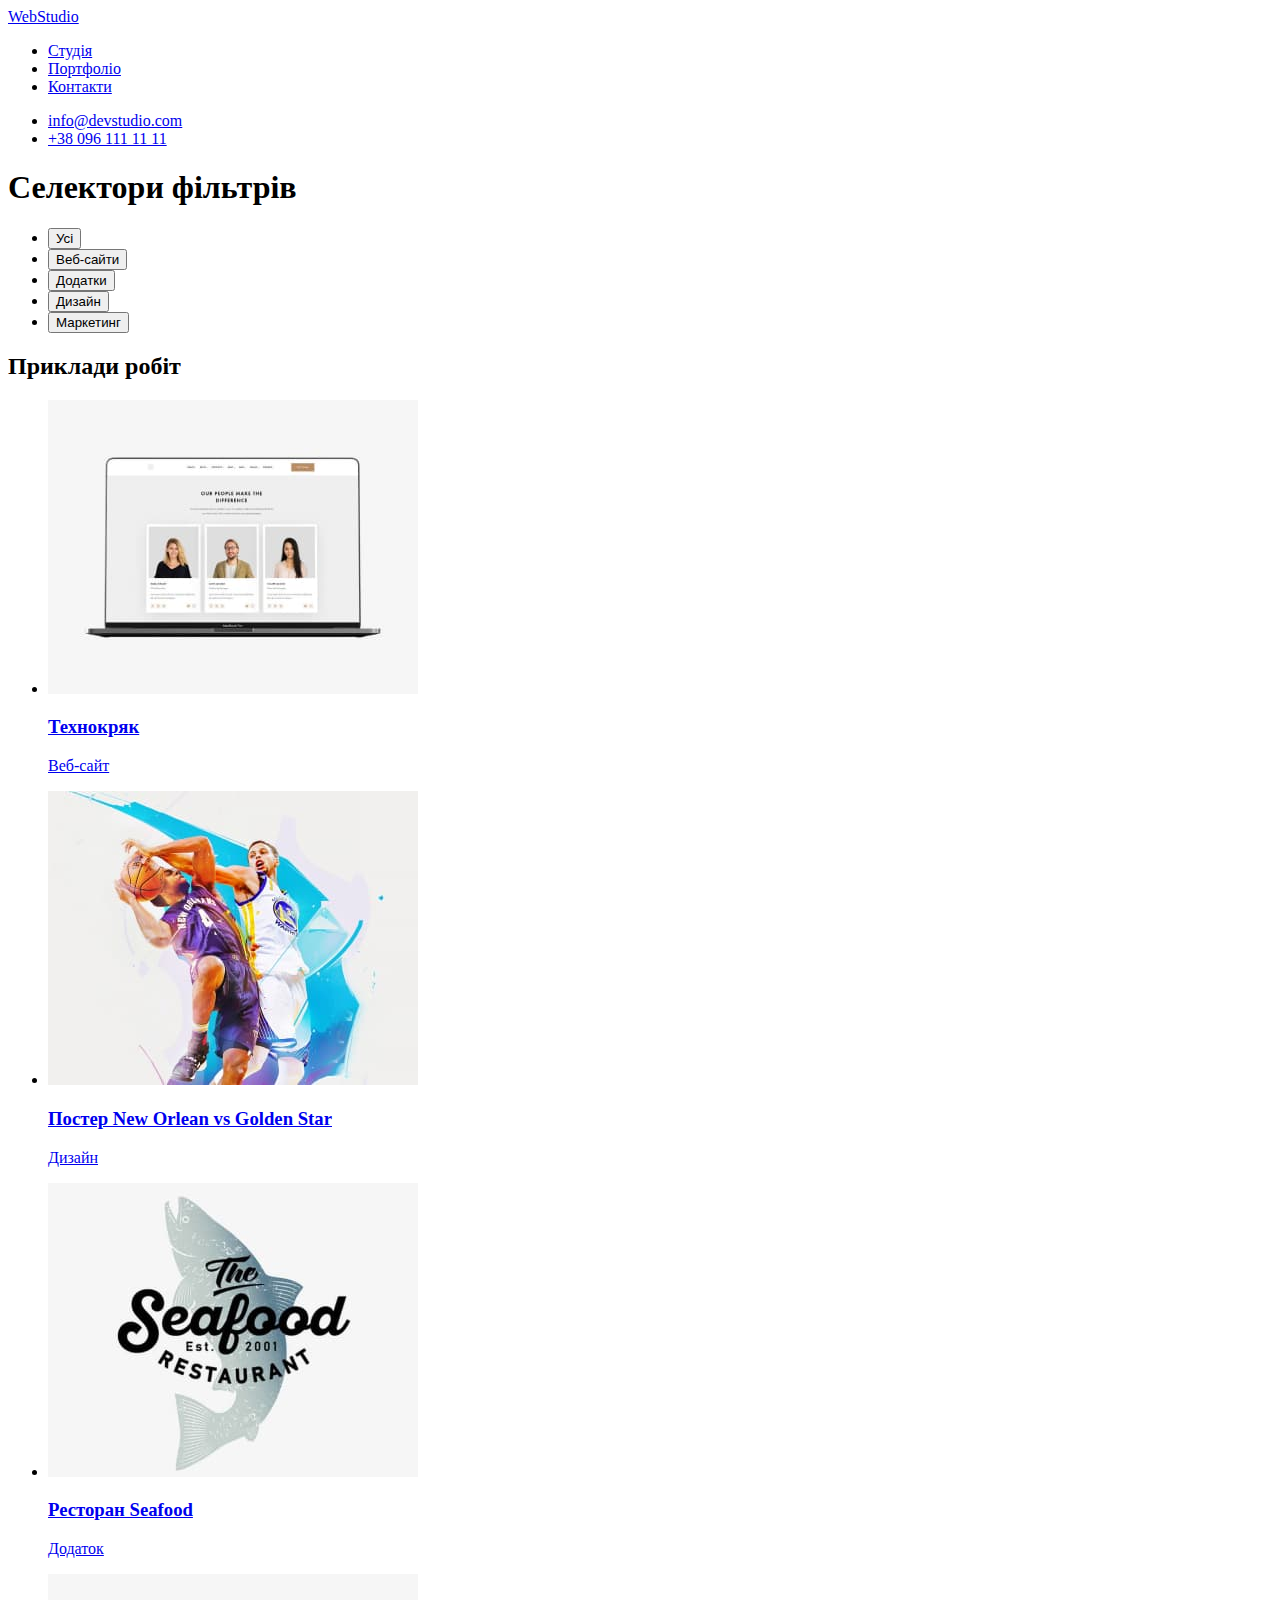
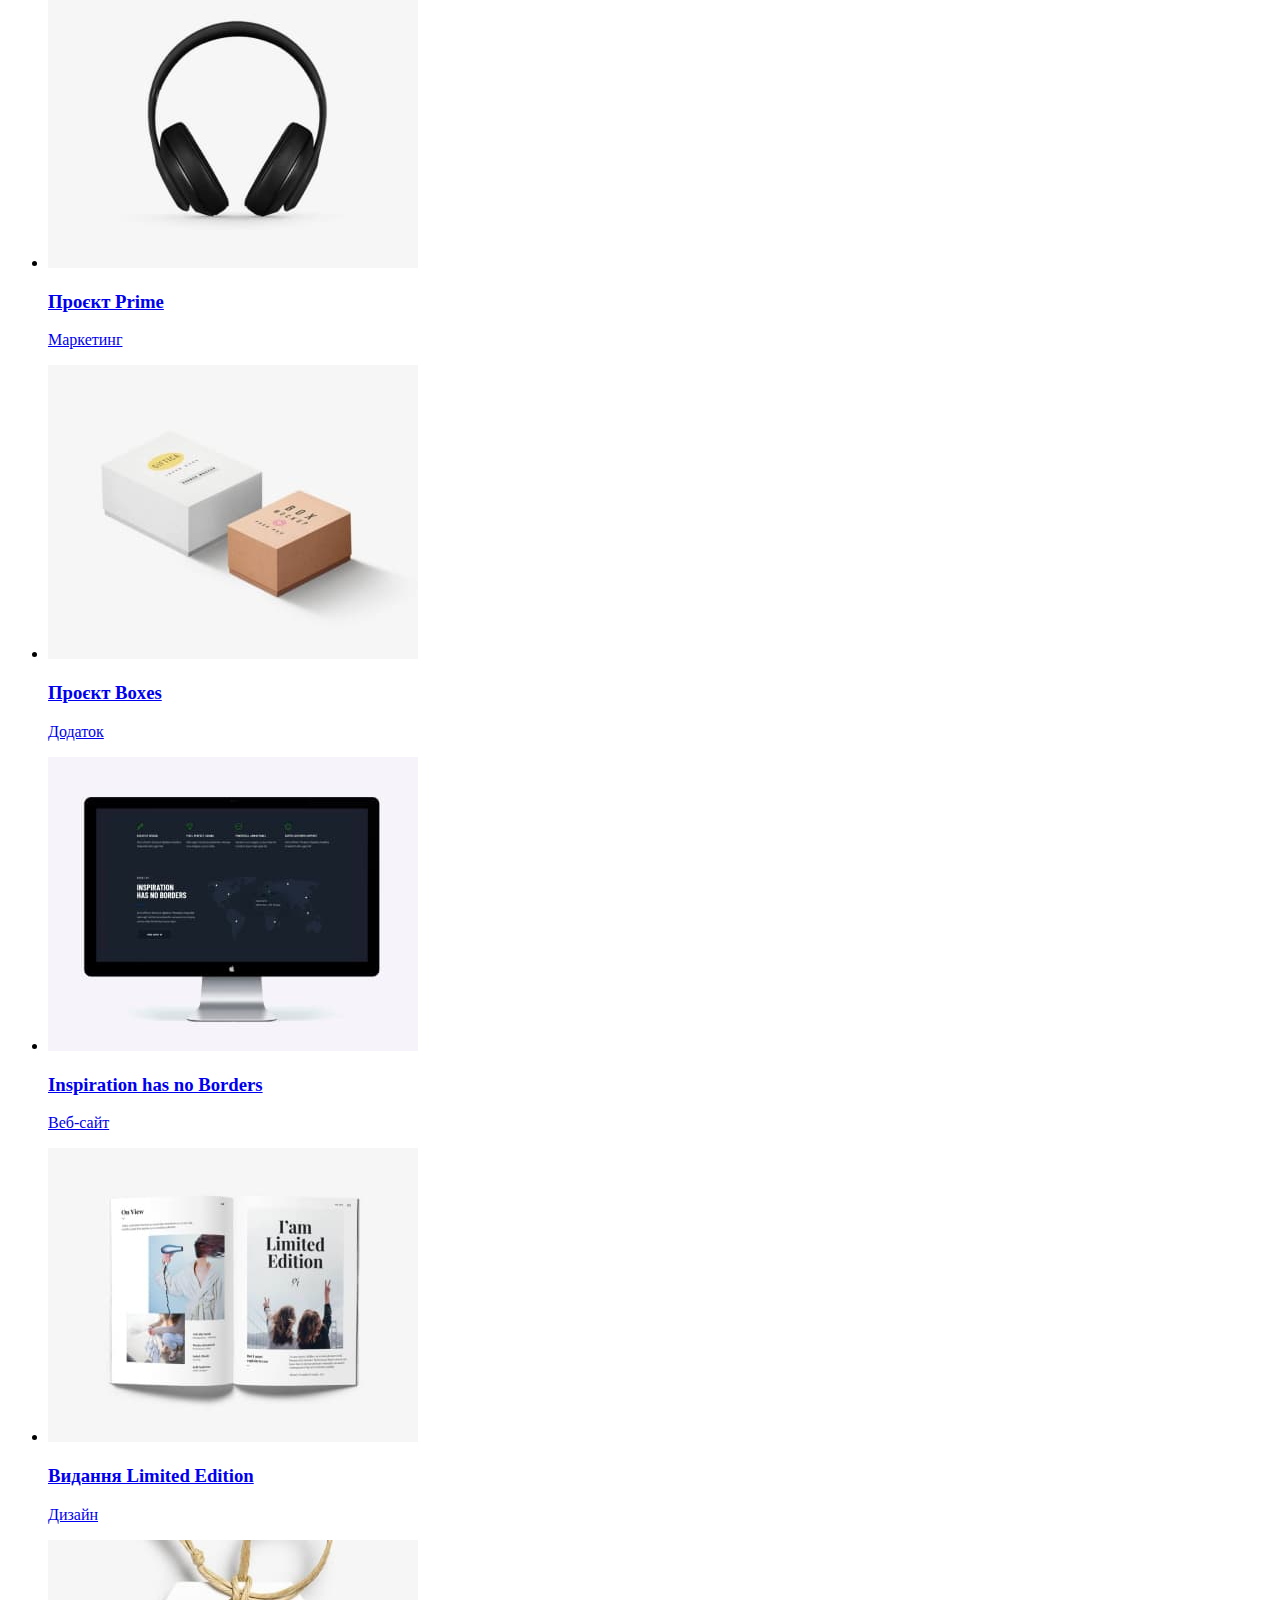
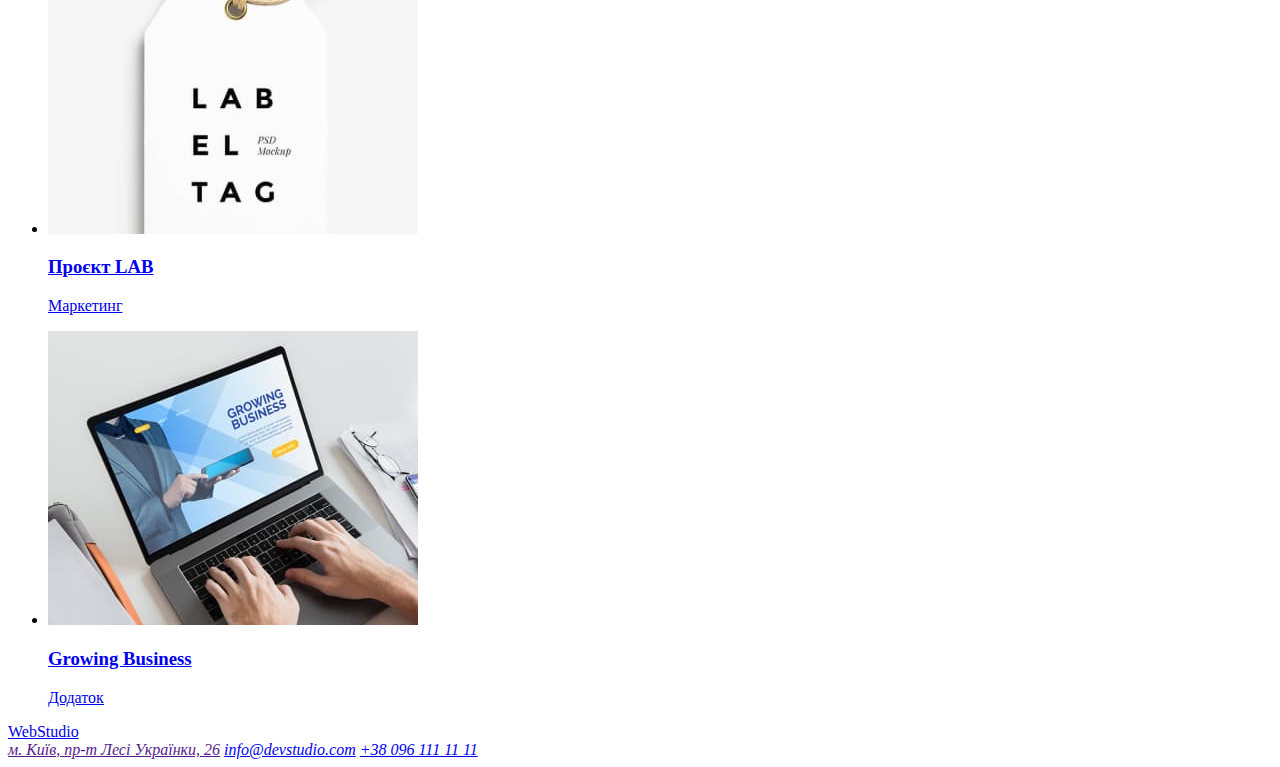
==== portfolio.html @ 25b8e35c "Розмітка сторінки  портфоліо" ====
<!DOCTYPE html>
<html lang="uk">
  <head>
    <meta charset="UTF-8" />
    <meta http-equiv="X-UA-Compatible" content="IE=edge" />
    <meta name="viewport" content="width=device-width, initial-scale=1.0" />
    <title>HTML+CSS ДЗ №2</title>
  </head>
  <body>
    <!--  Верхня лінія  -->
    <header>
      <nav>
        <a href="./index.html"> WebStudio </a>
        <ul>
          <li>
            <a href="#">Студія</a>
          </li>
          <li>
            <a href="./portfolio.html">Портфоліо</a>
          </li>
          <li>
            <a href="#">Контакти</a>
          </li>
        </ul>
      </nav>
      <ul>
        <li>
          <a href="mailto:info@devstudio.com">info@devstudio.com</a>
        </li>
        <li>
          <a href="tel:+380961111111">+38 096 111 11 11</a>
        </li>
      </ul>
    </header>
    <main>
      <!-- Фільтри -->
      <section>
        <h1>Селектори фільтрів</h1>
        <ul>
          <li>
            <button type="button"> Усі </button>
          </li>
          <li>
            <button type="button"> Веб-сайти </button>
          </li>
          <li>
            <button type="button"> Додатки </button>
          </li>
          <li>
            <button type="button"> Дизайн </button>
          </li>
          <li>
            <button type="button"> Маркетинг </button>
          </li>
        </ul>
      </section>
      <!-- Приклади робіт -->
      <section>
        <h2>Приклади робіт</h2>
        <ul>
          <li>
            <a href="#">
              <img src="./images/sample_1.jpg" alt="Зображення прикладу сторінки з сайту на екрані ноутбука">
              <h3>Технокряк</h3>
              <p>Веб-сайт</p>
            </a>
          </li>
          <li>
            <a href="#">
              <img src="./images/sample_2.jpg" alt="Зображення двох спортсменів баскетболістів на момент кидку мяча у кільце">
              <h3>Постер New Orlean vs Golden Star</h3>
              <p>Дизайн</p>
            </a>
          </li>
          <li>
            <a href="#">
              <img src="./images/sample_3.jpg" alt="Логотип ресторану на якому зображено рибу та назву ресторану">
              <h3>Ресторан Seafood</h3>
              <p>Додаток</p>
            </a>
          </li>
          <li>
            <a href="#">
              <img src="./images/sample_4.jpg" alt="Фотографія навушників">
              <h3>Проєкт Prime</h3>
              <p>Маркетинг</p>
            </a>
          </li>
          <li>
            <a href="#">
              <img src="./images/sample_5.jpg" alt="Зображення двох паперових коробочок білого та оранжевого кольору різного розміру">
              <h3>Проєкт Boxes</h3>
              <p>Додаток</p>
            </a>
          </li>
          <li>
            <a href="#">
              <img src="./images/sample_6.jpg" alt="На екрані монітору стартова сторінка дивного сайту">
              <h3>Inspiration has no Borders</h3>
              <p>Веб-сайт</p>
            </a>
          </li>
          <li>
            <a href="#">
              <img src="./images/sample_7.jpg" alt="Зображено розгорнута сторінка якогось примірника журналу">
              <h3>Видання Limited Edition</h3>
              <p>Дизайн</p>
            </a>
          </li>
          <li>
            <a href="#">
              <img src="./images/sample_8.jpg" alt="Стилізована картонна бірка із назвою компанії">
              <h3>Проєкт LAB</h3>
              <p>Маркетинг</p>
            </a>
          </li>
          <li>
            <a href="#">
              <img src="./images/sample_9.jpg" alt="Людина на ноутбуці переглядає бізнес сайт">
              <h3>Growing Business</h3>
              <p>Додаток</p>
            </a>
          </li>
        </ul>
      </section>
    </main>
    <!-- Підвал -->
    <footer>
      <a href="./index.html"> WebStudio </a>
      <address>
        <a href="">м. Київ, пр-т Лесі Українки, 26</a>
        <a href="mailto:info@devstudio.com">info@devstudio.com</a>
        <a href="tel:+380961111111">+38 096 111 11 11</a>
      </address>
    </footer>
  </body>
</html>
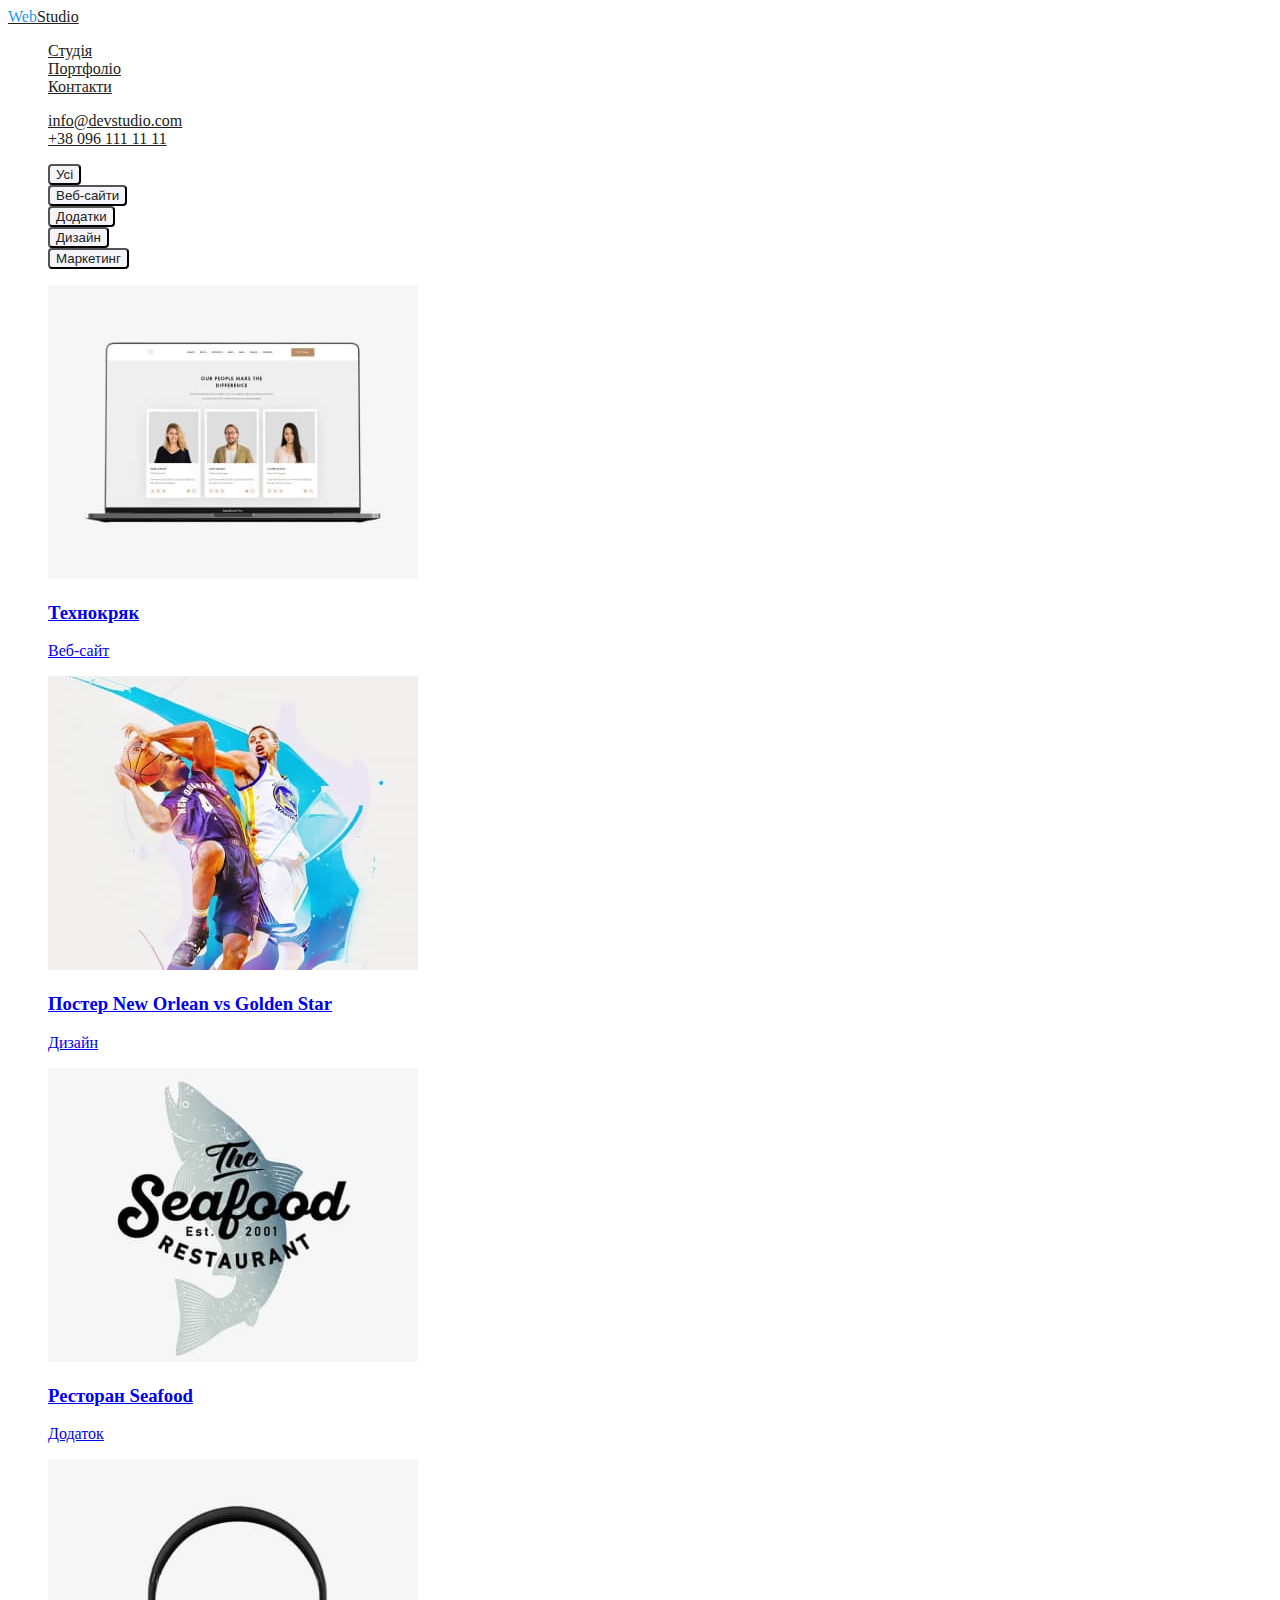
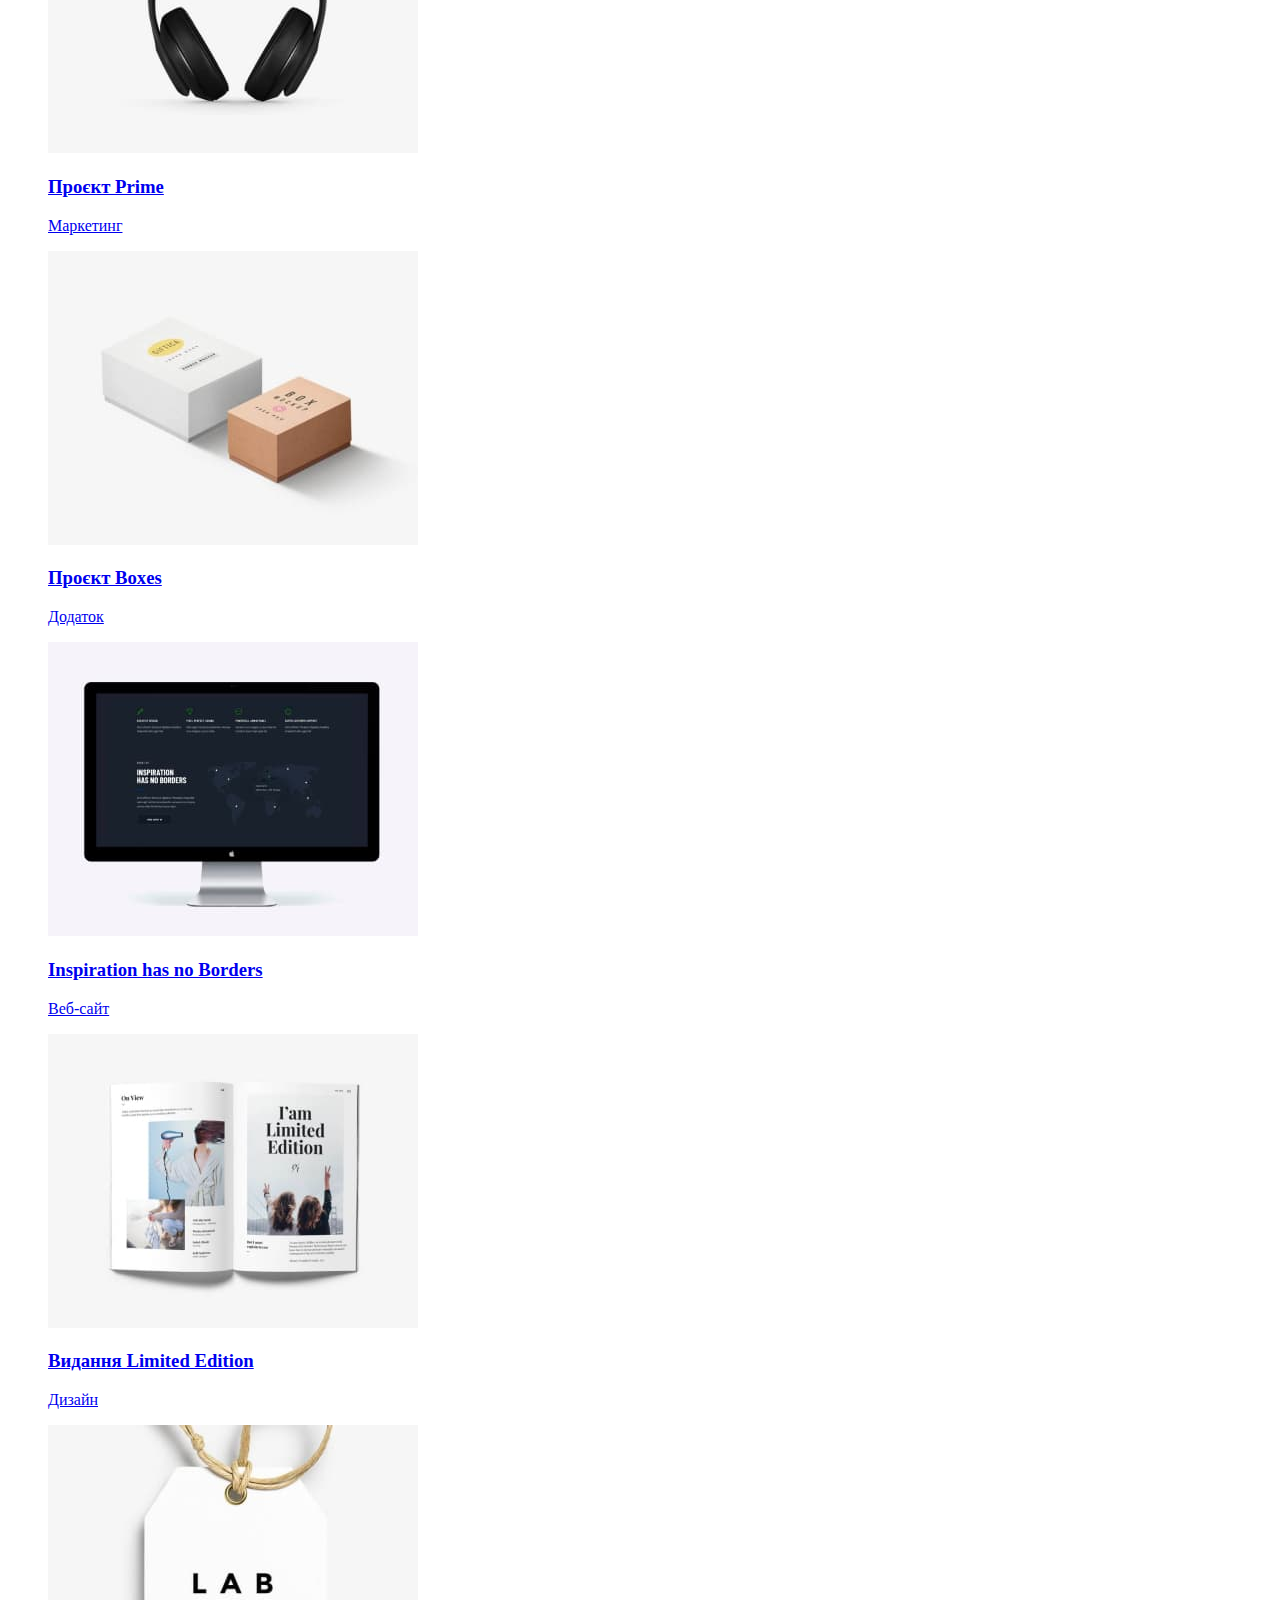
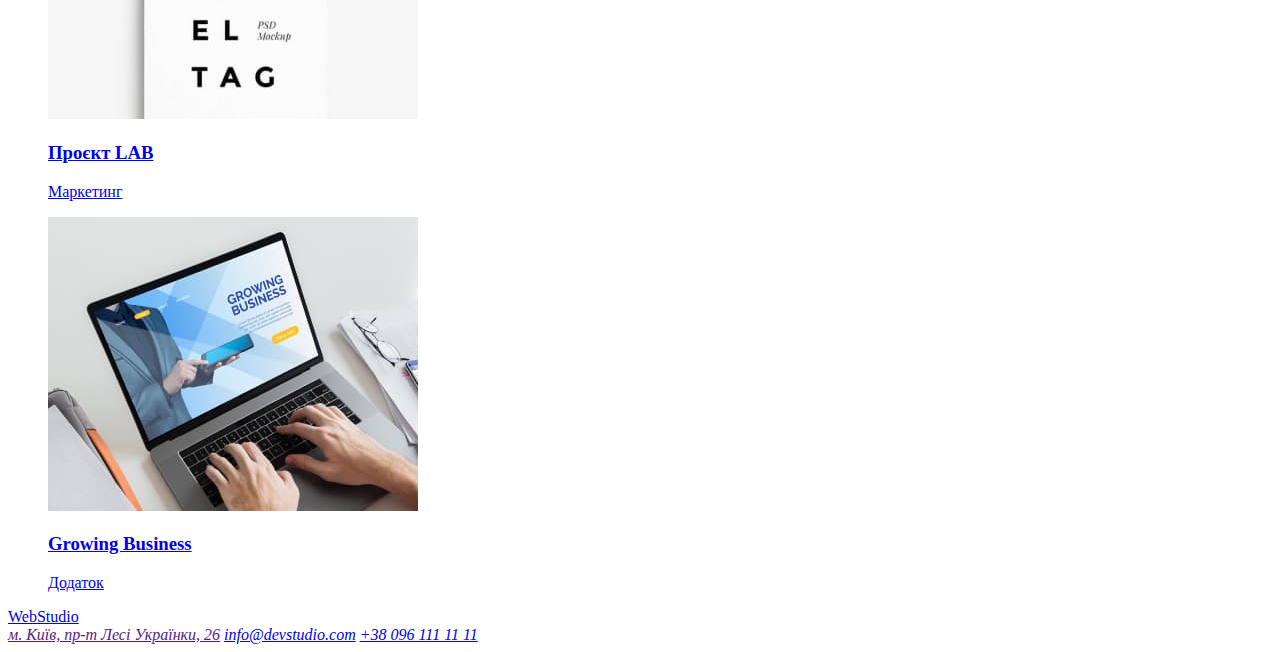
==== commit 5c403f63: "Додано деякі стилі" ====
--- a/portfolio.html
+++ b/portfolio.html
@@ -5,118 +5,168 @@
     <meta http-equiv="X-UA-Compatible" content="IE=edge" />
     <meta name="viewport" content="width=device-width, initial-scale=1.0" />
     <title>HTML+CSS ДЗ №2</title>
+    <link rel="stylesheet" href="./css/styles.css" />
   </head>
   <body>
     <!--  Верхня лінія  -->
     <header>
       <nav>
-        <a href="./index.html"> WebStudio </a>
-        <ul>
+        <a class="nav-link" href="./index.html">
+          <span class="logo-text-color">Web</span>Studio
+        </a>
+        <ul class="list">
           <li>
-            <a href="#">Студія</a>
+            <a class="nav-link" href="#">Студія</a>
           </li>
           <li>
-            <a href="./portfolio.html">Портфоліо</a>
+            <a class="nav-link" href="./portfolio.html">Портфоліо</a>
           </li>
           <li>
-            <a href="#">Контакти</a>
+            <a class="nav-link" href="#">Контакти</a>
           </li>
         </ul>
       </nav>
-      <ul>
+      <ul class="list">
         <li>
-          <a href="mailto:info@devstudio.com">info@devstudio.com</a>
+          <a class="header-link" href="mailto:info@devstudio.com"
+            >info@devstudio.com</a
+          >
         </li>
         <li>
-          <a href="tel:+380961111111">+38 096 111 11 11</a>
+          <a class="header-link" href="tel:+380961111111">+38 096 111 11 11</a>
         </li>
       </ul>
     </header>
     <main>
       <!-- Фільтри -->
       <section>
-        <h1>Селектори фільтрів</h1>
-        <ul>
+        <h1 hidden>Селектори фільтрів</h1>
+        <ul class="list">
           <li>
-            <button type="button"> Усі </button>
+            <button class="button" type="button">Усі</button>
           </li>
           <li>
-            <button type="button"> Веб-сайти </button>
+            <button class="button" type="button">Веб-сайти</button>
           </li>
           <li>
-            <button type="button"> Додатки </button>
+            <button class="button" type="button">Додатки</button>
           </li>
           <li>
-            <button type="button"> Дизайн </button>
+            <button class="button" type="button">Дизайн</button>
           </li>
           <li>
-            <button type="button"> Маркетинг </button>
+            <button class="button" type="button">Маркетинг</button>
           </li>
         </ul>
       </section>
       <!-- Приклади робіт -->
       <section>
-        <h2>Приклади робіт</h2>
-        <ul>
+        <h2 hidden>Приклади робіт</h2>
+        <ul class="list">
           <li>
             <a href="#">
-              <img src="./images/sample_1.jpg" alt="Зображення прикладу сторінки з сайту на екрані ноутбука">
+              <img
+                src="./images/sample_1.jpg"
+                alt="Зображення прикладу сторінки з сайту на екрані ноутбука"
+                width="370"
+                height="294"
+              />
               <h3>Технокряк</h3>
               <p>Веб-сайт</p>
             </a>
           </li>
           <li>
             <a href="#">
-              <img src="./images/sample_2.jpg" alt="Зображення двох спортсменів баскетболістів на момент кидку мяча у кільце">
+              <img
+                src="./images/sample_2.jpg"
+                alt="Зображення двох спортсменів баскетболістів на момент кидку мяча у кільце"
+                width="370"
+                height="294"
+              />
               <h3>Постер New Orlean vs Golden Star</h3>
               <p>Дизайн</p>
             </a>
           </li>
           <li>
             <a href="#">
-              <img src="./images/sample_3.jpg" alt="Логотип ресторану на якому зображено рибу та назву ресторану">
+              <img
+                src="./images/sample_3.jpg"
+                alt="Логотип ресторану на якому зображено рибу та назву ресторану"
+                width="370"
+                height="294"
+              />
               <h3>Ресторан Seafood</h3>
               <p>Додаток</p>
             </a>
           </li>
           <li>
             <a href="#">
-              <img src="./images/sample_4.jpg" alt="Фотографія навушників">
+              <img
+                src="./images/sample_4.jpg"
+                alt="Фотографія навушників"
+                width="370"
+                height="294"
+              />
               <h3>Проєкт Prime</h3>
               <p>Маркетинг</p>
             </a>
           </li>
           <li>
             <a href="#">
-              <img src="./images/sample_5.jpg" alt="Зображення двох паперових коробочок білого та оранжевого кольору різного розміру">
+              <img
+                src="./images/sample_5.jpg"
+                alt="Зображення двох паперових коробочок білого та оранжевого кольору різного розміру"
+                width="370"
+                height="294"
+              />
               <h3>Проєкт Boxes</h3>
               <p>Додаток</p>
             </a>
           </li>
           <li>
             <a href="#">
-              <img src="./images/sample_6.jpg" alt="На екрані монітору стартова сторінка дивного сайту">
+              <img
+                src="./images/sample_6.jpg"
+                alt="На екрані монітору стартова сторінка дивного сайту"
+                width="370"
+                height="294"
+              />
               <h3>Inspiration has no Borders</h3>
               <p>Веб-сайт</p>
             </a>
           </li>
           <li>
             <a href="#">
-              <img src="./images/sample_7.jpg" alt="Зображено розгорнута сторінка якогось примірника журналу">
+              <img
+                src="./images/sample_7.jpg"
+                alt="Зображено розгорнута сторінка якогось примірника журналу"
+                width="370"
+                height="294"
+              />
               <h3>Видання Limited Edition</h3>
               <p>Дизайн</p>
             </a>
           </li>
           <li>
             <a href="#">
-              <img src="./images/sample_8.jpg" alt="Стилізована картонна бірка із назвою компанії">
+              <img
+                src="./images/sample_8.jpg"
+                alt="Стилізована картонна бірка із назвою компанії"
+                width="370"
+                height="294"
+              />
               <h3>Проєкт LAB</h3>
               <p>Маркетинг</p>
             </a>
           </li>
           <li>
             <a href="#">
-              <img src="./images/sample_9.jpg" alt="Людина на ноутбуці переглядає бізнес сайт">
+              <img
+                src="./images/sample_9.jpg"
+                alt="Людина на ноутбуці переглядає бізнес сайт"
+                width="370"
+                height="294"
+              />
               <h3>Growing Business</h3>
               <p>Додаток</p>
             </a>
--- a/css/styles.css
+++ b/css/styles.css
@@ -0,0 +1,43 @@
+:root {
+    --color-text: #757575;
+    --color-title: #212121;
+    --color-selected: #2196F3;
+    --color-background: #F5F4FA;
+}
+
+body {
+    background-color: #FFFFFF;
+    color: var(--color-text);
+}
+
+.list {
+    list-style-type: none;
+}
+
+.logo-text-color {
+    color: var(--color-selected);
+}
+
+.nav-link,
+.header-link {
+    color: var(--color-title);
+}
+
+.nav-link:hover,
+.nav-link:focus,
+.header-link:hover,
+.header-link:focus {
+    color: var(--color-selected);
+}
+
+.button {
+    background-color: var(--color-background);
+    color: var(--color-title);
+    border-radius: 4px;
+    cursor: pointer;
+}
+
+.button:hover,
+.button:focus {
+    background-color: var(--color-selected);
+}
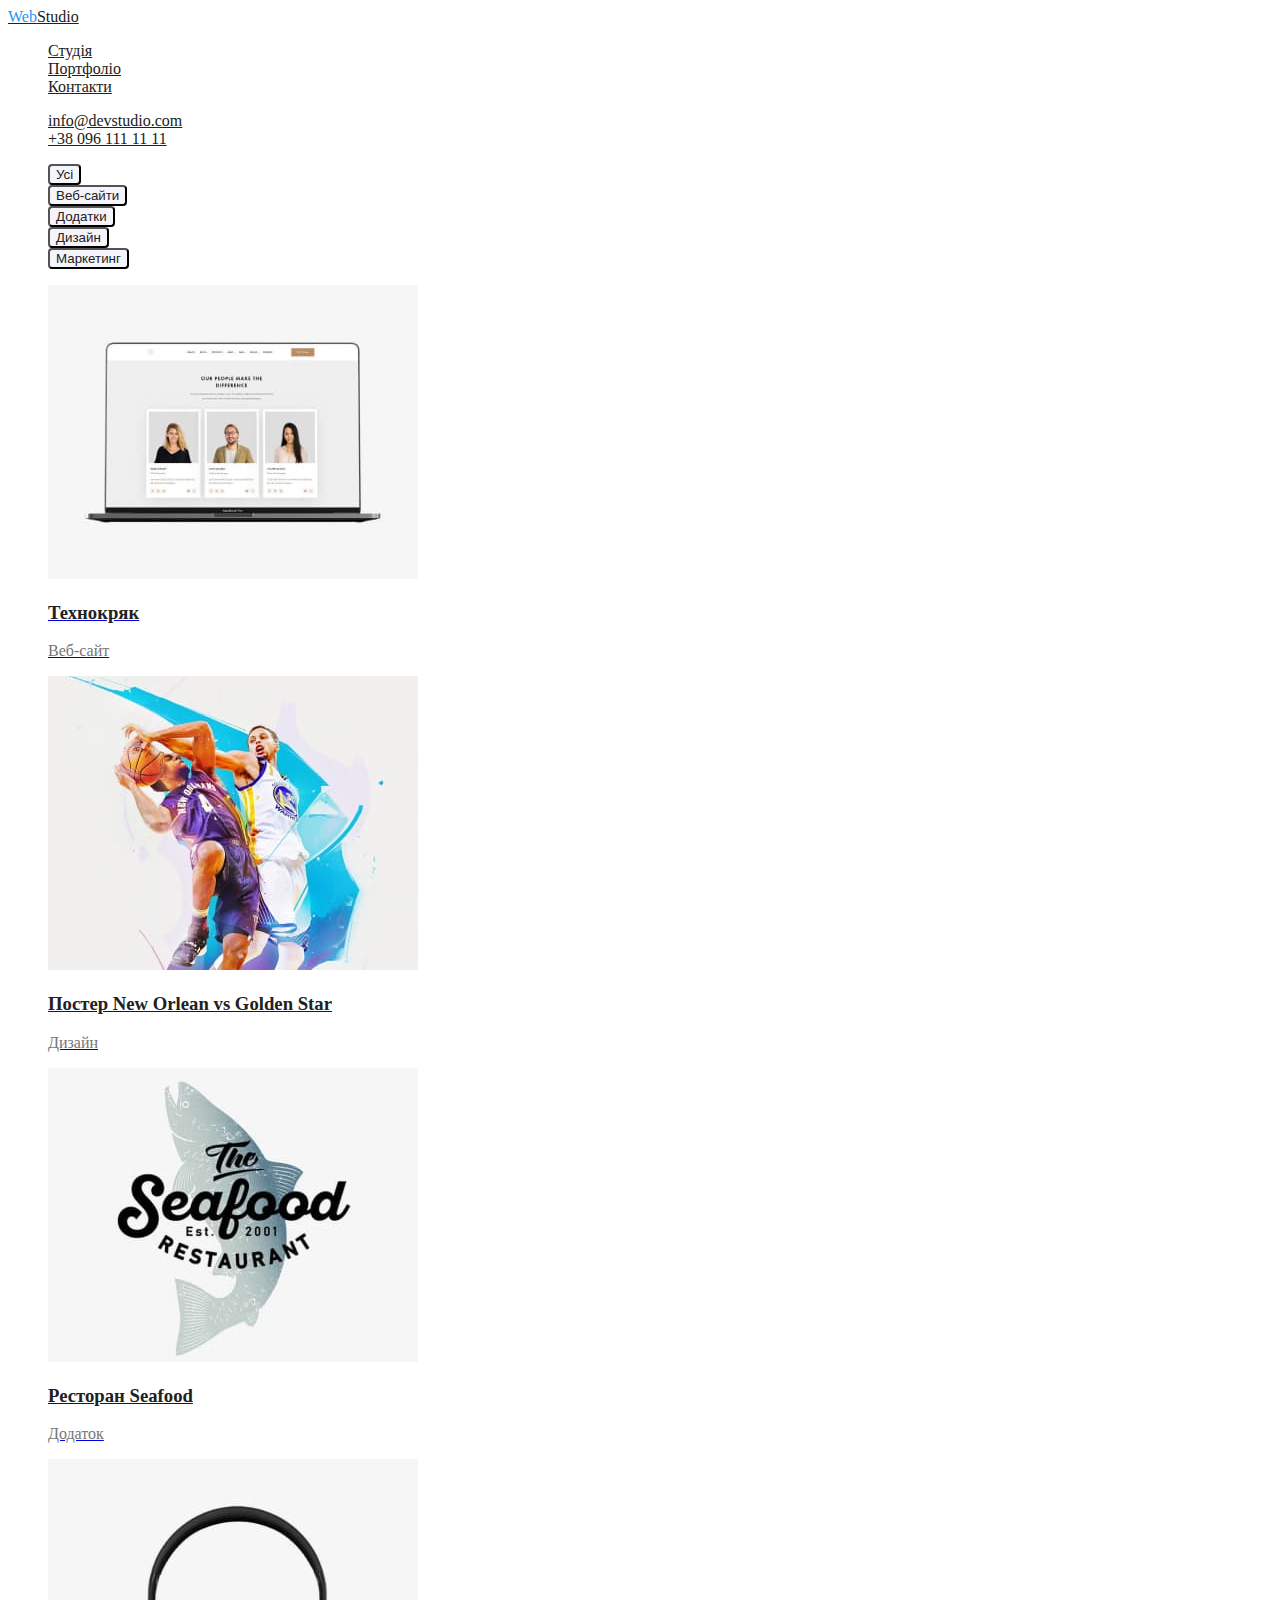
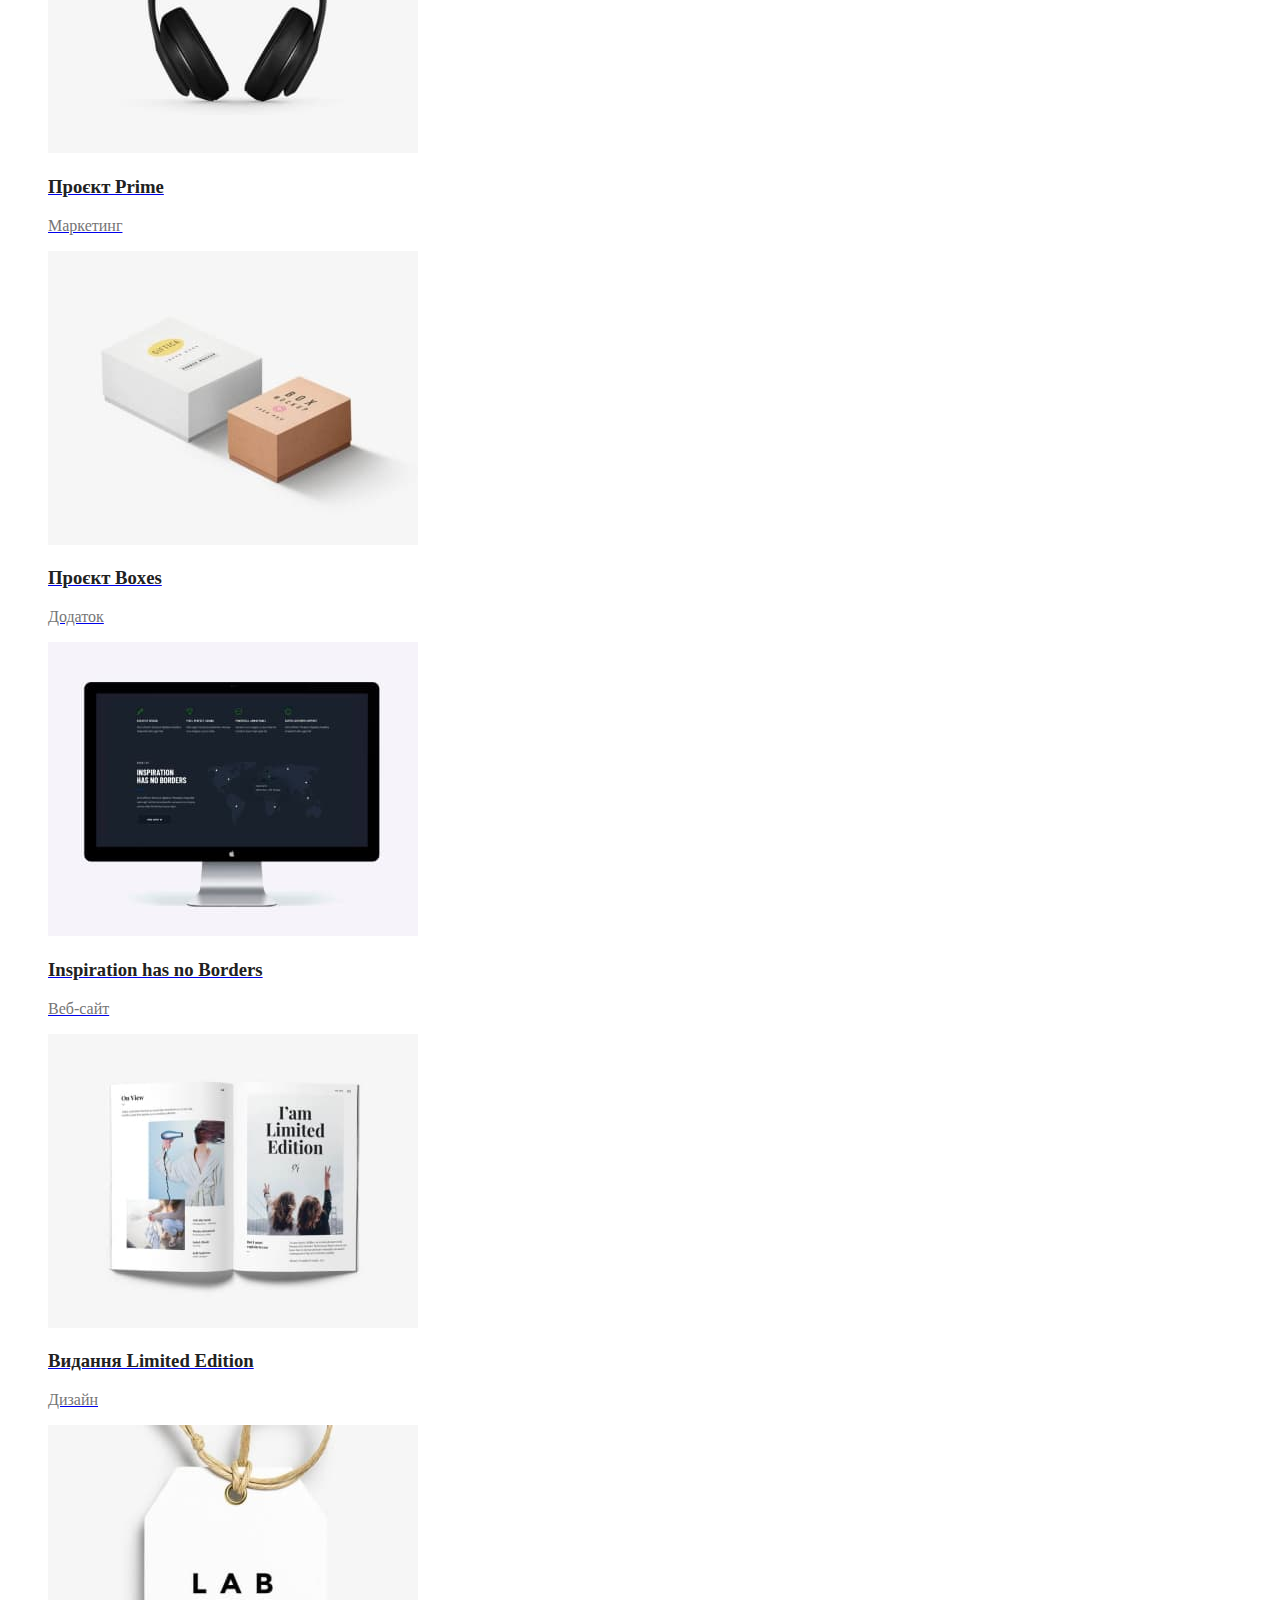
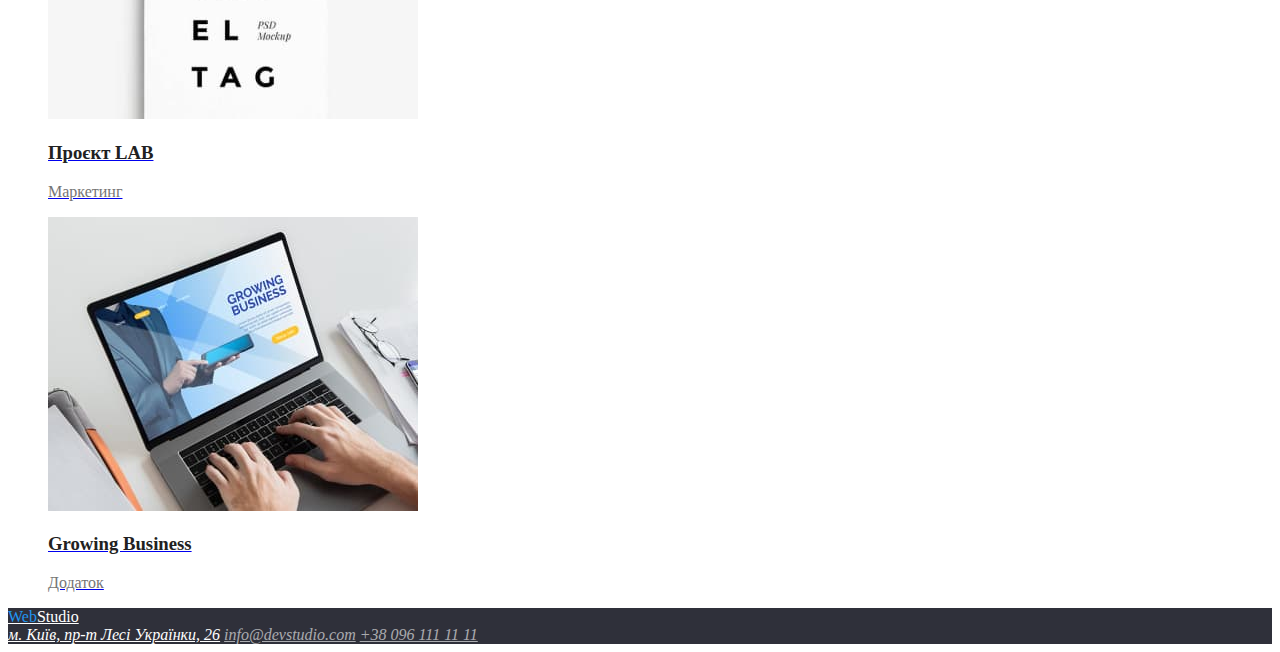
==== commit 0e1a3c59: "кольорове оформлення виконано" ====
--- a/portfolio.html
+++ b/portfolio.html
@@ -71,8 +71,8 @@
                 width="370"
                 height="294"
               />
-              <h3>Технокряк</h3>
-              <p>Веб-сайт</p>
+              <h3 class="example-title">Технокряк</h3>
+              <p class="example-text">Веб-сайт</p>
             </a>
           </li>
           <li>
@@ -83,8 +83,8 @@
                 width="370"
                 height="294"
               />
-              <h3>Постер New Orlean vs Golden Star</h3>
-              <p>Дизайн</p>
+              <h3 class="example-title">Постер New Orlean vs Golden Star</h3>
+              <p class="example-text">Дизайн</p>
             </a>
           </li>
           <li>
@@ -95,8 +95,8 @@
                 width="370"
                 height="294"
               />
-              <h3>Ресторан Seafood</h3>
-              <p>Додаток</p>
+              <h3 class="example-title">Ресторан Seafood</h3>
+              <p class="example-text">Додаток</p>
             </a>
           </li>
           <li>
@@ -107,8 +107,8 @@
                 width="370"
                 height="294"
               />
-              <h3>Проєкт Prime</h3>
-              <p>Маркетинг</p>
+              <h3 class="example-title">Проєкт Prime</h3>
+              <p class="example-text">Маркетинг</p>
             </a>
           </li>
           <li>
@@ -119,8 +119,8 @@
                 width="370"
                 height="294"
               />
-              <h3>Проєкт Boxes</h3>
-              <p>Додаток</p>
+              <h3 class="example-title">Проєкт Boxes</h3>
+              <p class="example-text">Додаток</p>
             </a>
           </li>
           <li>
@@ -131,8 +131,8 @@
                 width="370"
                 height="294"
               />
-              <h3>Inspiration has no Borders</h3>
-              <p>Веб-сайт</p>
+              <h3 class="example-title">Inspiration has no Borders</h3>
+              <p class="example-text">Веб-сайт</p>
             </a>
           </li>
           <li>
@@ -143,8 +143,8 @@
                 width="370"
                 height="294"
               />
-              <h3>Видання Limited Edition</h3>
-              <p>Дизайн</p>
+              <h3 class="example-title">Видання Limited Edition</h3>
+              <p class="example-text">Дизайн</p>
             </a>
           </li>
           <li>
@@ -155,8 +155,8 @@
                 width="370"
                 height="294"
               />
-              <h3>Проєкт LAB</h3>
-              <p>Маркетинг</p>
+              <h3 class="example-title">Проєкт LAB</h3>
+              <p class="example-text">Маркетинг</p>
             </a>
           </li>
           <li>
@@ -167,20 +167,28 @@
                 width="370"
                 height="294"
               />
-              <h3>Growing Business</h3>
-              <p>Додаток</p>
+              <h3 class="example-title">Growing Business</h3>
+              <p class="example-text">Додаток</p>
             </a>
           </li>
         </ul>
       </section>
     </main>
     <!-- Підвал -->
-    <footer>
-      <a href="./index.html"> WebStudio </a>
+    <footer class="footer">
+      <a class="footer-link footer-logo" href="./index.html">
+        <span class="logo-text-color">Web</span>Studio
+      </a>
       <address>
-        <a href="">м. Київ, пр-т Лесі Українки, 26</a>
-        <a href="mailto:info@devstudio.com">info@devstudio.com</a>
-        <a href="tel:+380961111111">+38 096 111 11 11</a>
+        <a class="footer-link footer-addr" href=""
+          >м. Київ, пр-т Лесі Українки, 26</a
+        >
+        <a class="footer-link footer-mail" href="mailto:info@devstudio.com"
+          >info@devstudio.com</a
+        >
+        <a class="footer-link footer-tel" href="tel:+380961111111"
+          >+38 096 111 11 11</a
+        >
       </address>
     </footer>
   </body>
--- a/css/styles.css
+++ b/css/styles.css
@@ -1,43 +1,83 @@
 :root {
-    --color-text: #757575;
-    --color-title: #212121;
-    --color-selected: #2196F3;
-    --color-background: #F5F4FA;
+  --color-text: #757575;
+  --color-title: #212121;
+  --color-selected: #2196f3;
+  --color-background: #f5f4fa;
+  --color-footer-bg: #2f303a;
+  --color-primary-title: #ffffff;
 }
 
 body {
-    background-color: #FFFFFF;
-    color: var(--color-text);
+  background-color: #ffffff;
+  color: var(--color-text);
 }
 
 .list {
-    list-style-type: none;
+  list-style-type: none;
 }
 
 .logo-text-color {
-    color: var(--color-selected);
+  color: var(--color-selected);
 }
 
 .nav-link,
-.header-link {
-    color: var(--color-title);
+.header-link,
+.footer-link,
+.features-title,
+.work-title,
+.team-title,
+.team-name {
+  color: var(--color-title);
 }
 
 .nav-link:hover,
 .nav-link:focus,
 .header-link:hover,
 .header-link:focus {
-    color: var(--color-selected);
+  color: var(--color-selected);
 }
 
 .button {
-    background-color: var(--color-background);
-    color: var(--color-title);
-    border-radius: 4px;
-    cursor: pointer;
+  background-color: var(--color-background);
+  color: var(--color-title);
+  border-radius: 4px;
+  cursor: pointer;
 }
 
 .button:hover,
 .button:focus {
-    background-color: var(--color-selected);
+  background-color: var(--color-selected);
+  color: var(--color-primary-title);
 }
+
+.example-title {
+  color: var(--color-title);
+}
+
+.example-text {
+  color: var(--color-text);
+}
+
+.footer,
+.head {
+  background-color: var(--color-footer-bg);
+}
+
+.footer-logo,
+.footer-addr,
+.head-title {
+  color: var(--color-primary-title);
+}
+
+.footer-mail,
+.footer-tel {
+  color: rgba(255, 255, 255, 0.6);
+}
+
+.team {
+  background-color: var(--color-background);
+}
+
+.team-item {
+  background-color: var(--color-primary-title);
+}
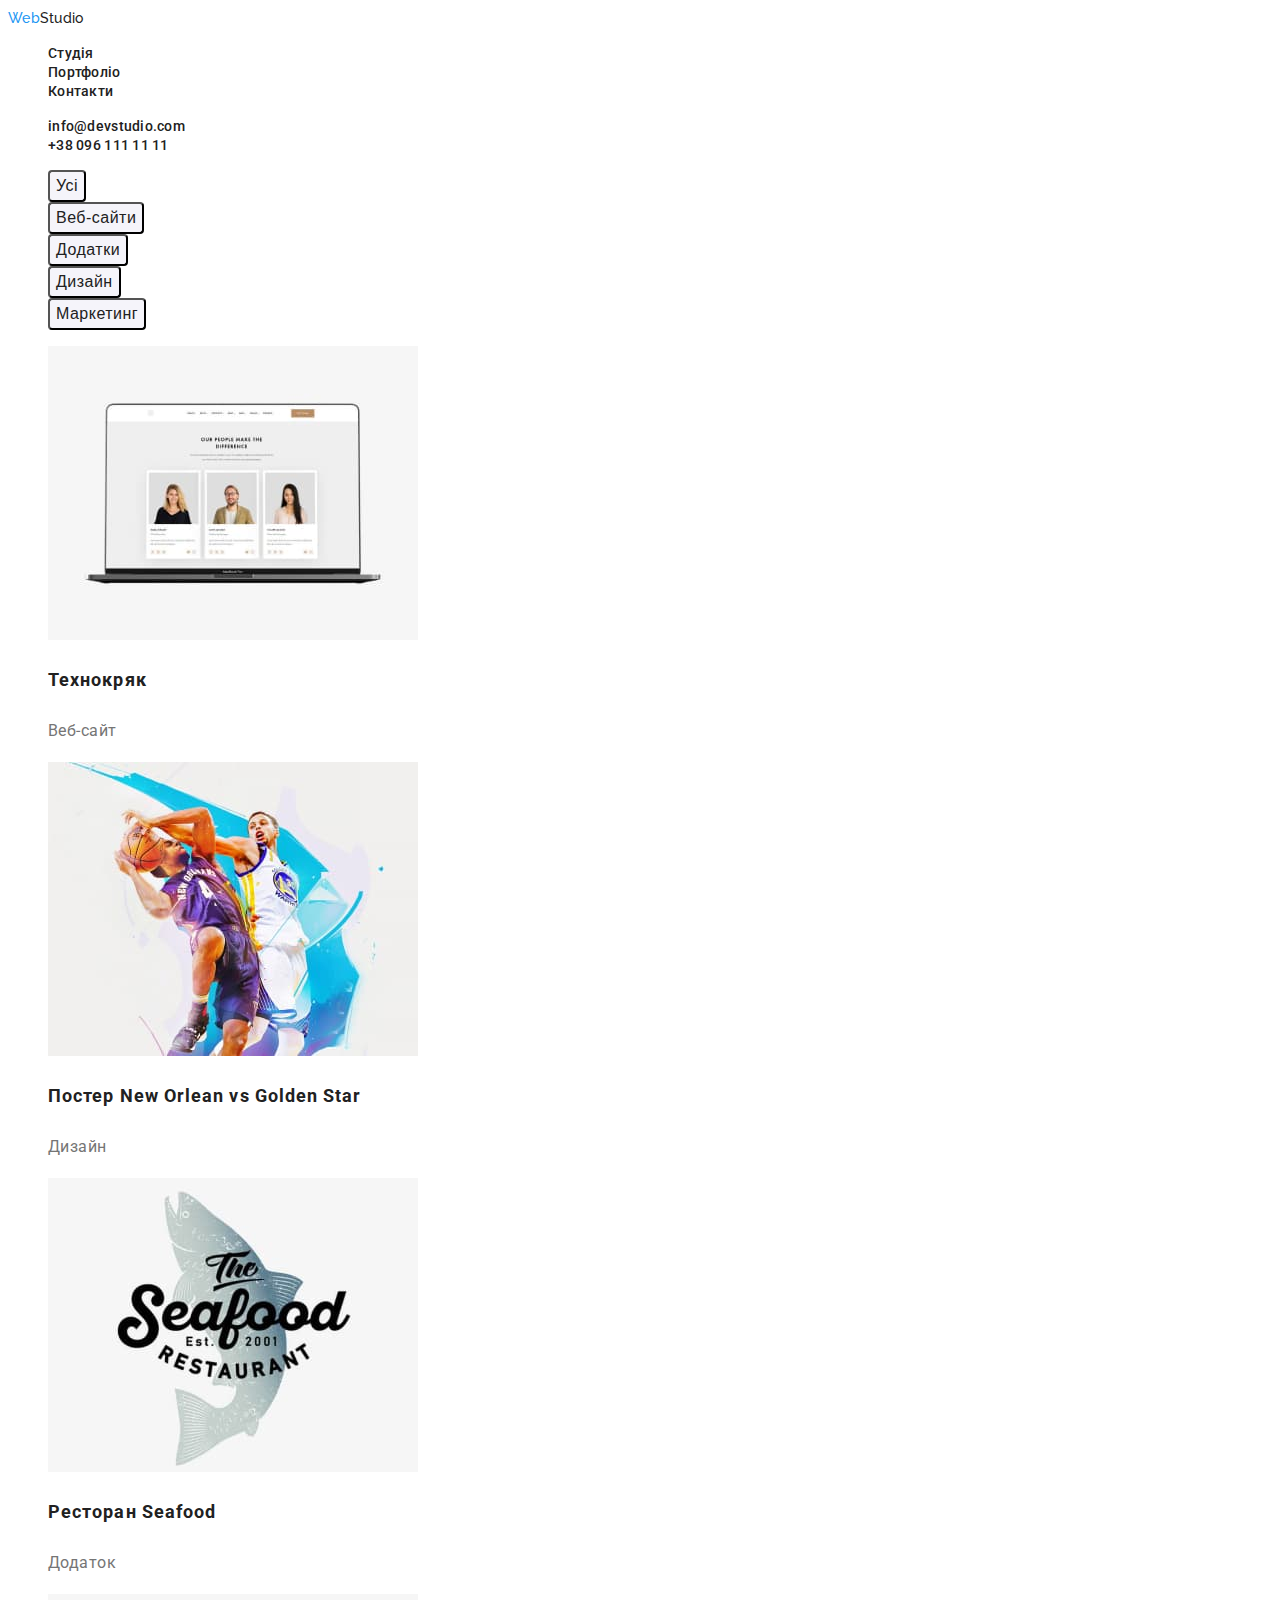
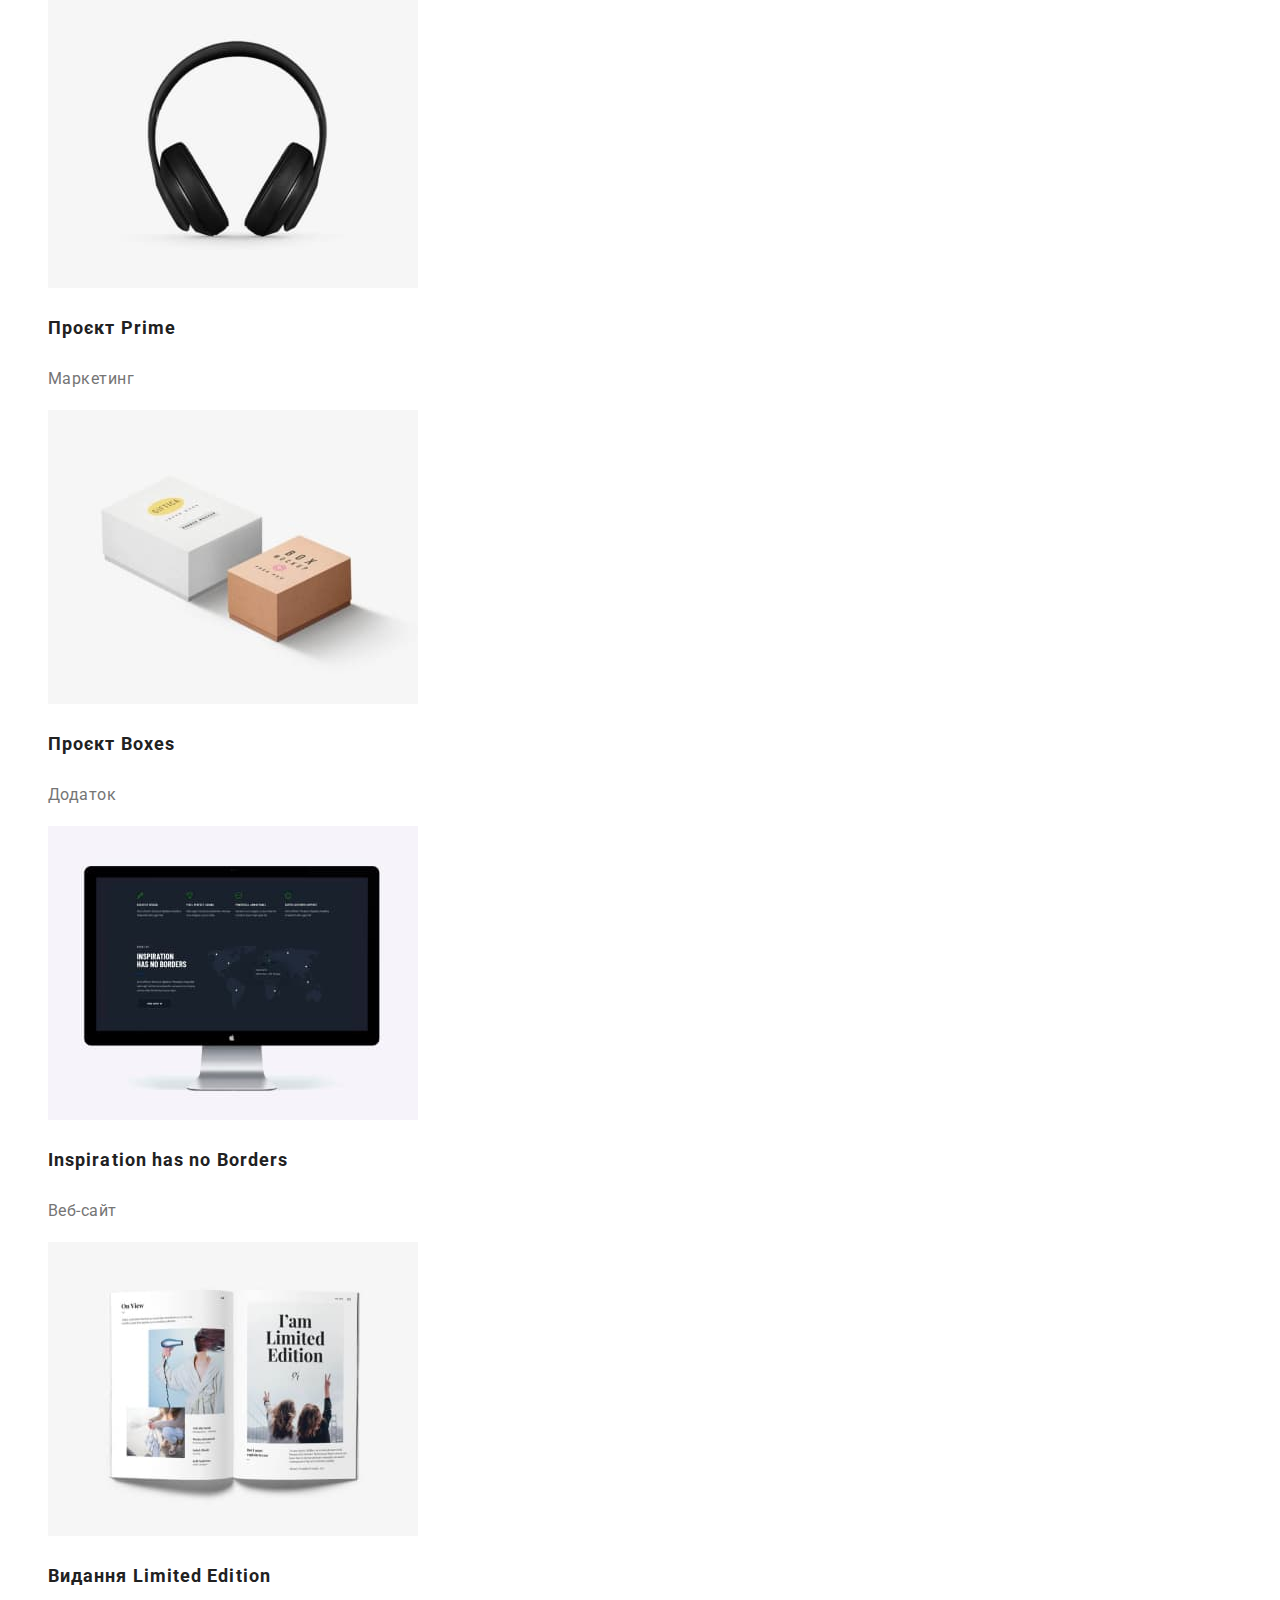
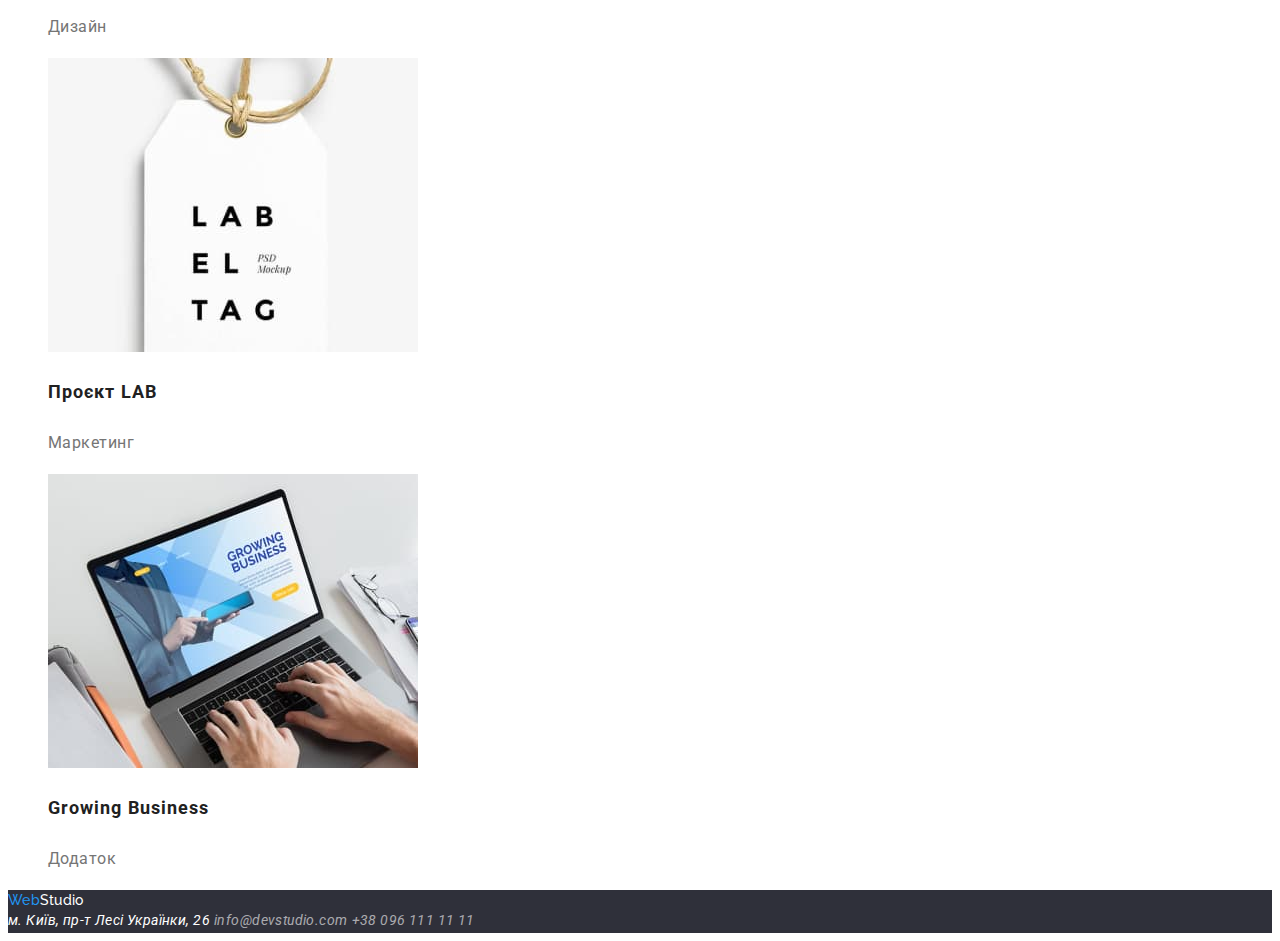
==== commit c11c3ae5: "додано оформлення шрифтів" ====
--- a/portfolio.html
+++ b/portfolio.html
@@ -5,13 +5,19 @@
     <meta http-equiv="X-UA-Compatible" content="IE=edge" />
     <meta name="viewport" content="width=device-width, initial-scale=1.0" />
     <title>HTML+CSS ДЗ №2</title>
+    <link rel="preconnect" href="https://fonts.googleapis.com" />
+    <link rel="preconnect" href="https://fonts.gstatic.com" crossorigin />
+    <link
+      href="https://fonts.googleapis.com/css2?family=Raleway:wght@700&family=Roboto:wght@400;500;700;900&display=swap"
+      rel="stylesheet"
+    />
     <link rel="stylesheet" href="./css/styles.css" />
   </head>
   <body>
     <!--  Верхня лінія  -->
     <header>
       <nav>
-        <a class="nav-link" href="./index.html">
+        <a class="nav-link logo-font" href="./index.html">
           <span class="logo-text-color">Web</span>Studio
         </a>
         <ul class="list">
@@ -43,19 +49,19 @@
         <h1 hidden>Селектори фільтрів</h1>
         <ul class="list">
           <li>
-            <button class="button" type="button">Усі</button>
-          </li>
-          <li>
-            <button class="button" type="button">Веб-сайти</button>
-          </li>
-          <li>
-            <button class="button" type="button">Додатки</button>
-          </li>
-          <li>
-            <button class="button" type="button">Дизайн</button>
-          </li>
-          <li>
-            <button class="button" type="button">Маркетинг</button>
+            <button class="button button-font" type="button">Усі</button>
+          </li>
+          <li>
+            <button class="button button-font" type="button">Веб-сайти</button>
+          </li>
+          <li>
+            <button class="button button-font" type="button">Додатки</button>
+          </li>
+          <li>
+            <button class="button button-font" type="button">Дизайн</button>
+          </li>
+          <li>
+            <button class="button button-font" type="button">Маркетинг</button>
           </li>
         </ul>
       </section>
@@ -64,7 +70,7 @@
         <h2 hidden>Приклади робіт</h2>
         <ul class="list">
           <li>
-            <a href="#">
+            <a class="example-link" href="#">
               <img
                 src="./images/sample_1.jpg"
                 alt="Зображення прикладу сторінки з сайту на екрані ноутбука"
@@ -76,7 +82,7 @@
             </a>
           </li>
           <li>
-            <a href="#">
+            <a class="example-link" href="#">
               <img
                 src="./images/sample_2.jpg"
                 alt="Зображення двох спортсменів баскетболістів на момент кидку мяча у кільце"
@@ -88,7 +94,7 @@
             </a>
           </li>
           <li>
-            <a href="#">
+            <a class="example-link" href="#">
               <img
                 src="./images/sample_3.jpg"
                 alt="Логотип ресторану на якому зображено рибу та назву ресторану"
@@ -100,7 +106,7 @@
             </a>
           </li>
           <li>
-            <a href="#">
+            <a class="example-link" href="#">
               <img
                 src="./images/sample_4.jpg"
                 alt="Фотографія навушників"
@@ -112,7 +118,7 @@
             </a>
           </li>
           <li>
-            <a href="#">
+            <a class="example-link" href="#">
               <img
                 src="./images/sample_5.jpg"
                 alt="Зображення двох паперових коробочок білого та оранжевого кольору різного розміру"
@@ -124,7 +130,7 @@
             </a>
           </li>
           <li>
-            <a href="#">
+            <a class="example-link" href="#">
               <img
                 src="./images/sample_6.jpg"
                 alt="На екрані монітору стартова сторінка дивного сайту"
@@ -136,7 +142,7 @@
             </a>
           </li>
           <li>
-            <a href="#">
+            <a class="example-link" href="#">
               <img
                 src="./images/sample_7.jpg"
                 alt="Зображено розгорнута сторінка якогось примірника журналу"
@@ -148,7 +154,7 @@
             </a>
           </li>
           <li>
-            <a href="#">
+            <a class="example-link" href="#">
               <img
                 src="./images/sample_8.jpg"
                 alt="Стилізована картонна бірка із назвою компанії"
@@ -160,7 +166,7 @@
             </a>
           </li>
           <li>
-            <a href="#">
+            <a class="example-link" href="#">
               <img
                 src="./images/sample_9.jpg"
                 alt="Людина на ноутбуці переглядає бізнес сайт"
--- a/css/styles.css
+++ b/css/styles.css
@@ -10,6 +10,8 @@
 body {
   background-color: #ffffff;
   color: var(--color-text);
+  font-family: "Roboto";
+  font-style: normal;
 }
 
 .list {
@@ -20,14 +22,64 @@
   color: var(--color-selected);
 }
 
+.logo-font,
+.footer-logo {
+  font-family: "Raleway";
+  font-style: normal;
+  font-weight: 700;
+  font-size: 26px;
+  line-height: 1.192;
+  letter-spacing: 0.03em;
+  text-decoration: none;
+}
+
 .nav-link,
 .header-link,
 .footer-link,
-.features-title,
+.features-title {
+  color: var(--color-title);
+  font-weight: 500;
+  font-size: 14px;
+  line-height: 1.143;
+  letter-spacing: 0.02em;
+  text-decoration: none;
+}
+
+.features-title {
+  color: var(--color-title);
+  font-weight: 700;
+  font-size: 14px;
+  line-height: 1.143;
+  letter-spacing: 0.03em;
+  text-transform: uppercase;
+}
+.features-text {
+  font-weight: 400;
+  font-size: 14px;
+  line-height: 1.714;
+  letter-spacing: 0.03em;
+}
+
 .work-title,
-.team-title,
+.team-title {
+  color: var(--color-title);
+  font-weight: 700;
+  font-size: 36px;
+  line-height: 1.166;
+  text-align: center;
+  letter-spacing: 0.03em;
+}
+
 .team-name {
   color: var(--color-title);
+}
+.team-text,
+.team-name {
+  font-weight: 500;
+  font-size: 16px;
+  line-height: 1.188;
+  text-align: center;
+  letter-spacing: 0.03em;
 }
 
 .nav-link:hover,
@@ -50,12 +102,32 @@
   color: var(--color-primary-title);
 }
 
+.button-font {
+  font-weight: 500;
+  font-size: 16px;
+  line-height: 1.625;
+  text-align: center;
+  letter-spacing: 0.03em;
+}
+
 .example-title {
   color: var(--color-title);
+  font-weight: 700;
+  font-size: 18px;
+  line-height: 2;
+  letter-spacing: 0.06em;
 }
 
 .example-text {
   color: var(--color-text);
+  font-weight: 400;
+  font-size: 16px;
+  line-height: 1.875;
+  letter-spacing: 0.03em;
+}
+
+.example-link {
+  text-decoration: none;
 }
 
 .footer,
@@ -69,9 +141,35 @@
   color: var(--color-primary-title);
 }
 
+.head-title {
+  font-weight: 900;
+  font-size: 44px;
+  line-height: 1.363;
+  text-align: center;
+  letter-spacing: 0.06em;
+  text-transform: uppercase;
+}
+
+.head-button-font {
+  font-weight: 700;
+  font-size: 16px;
+  line-height: 1.875;
+  text-align: center;
+  letter-spacing: 0.06em;
+}
+
 .footer-mail,
 .footer-tel {
   color: rgba(255, 255, 255, 0.6);
+}
+
+.footer-addr,
+.footer-mail,
+.footer-tel {
+  font-weight: 400;
+  font-size: 14px;
+  line-height: 1.714;
+  letter-spacing: 0.03em;
 }
 
 .team {
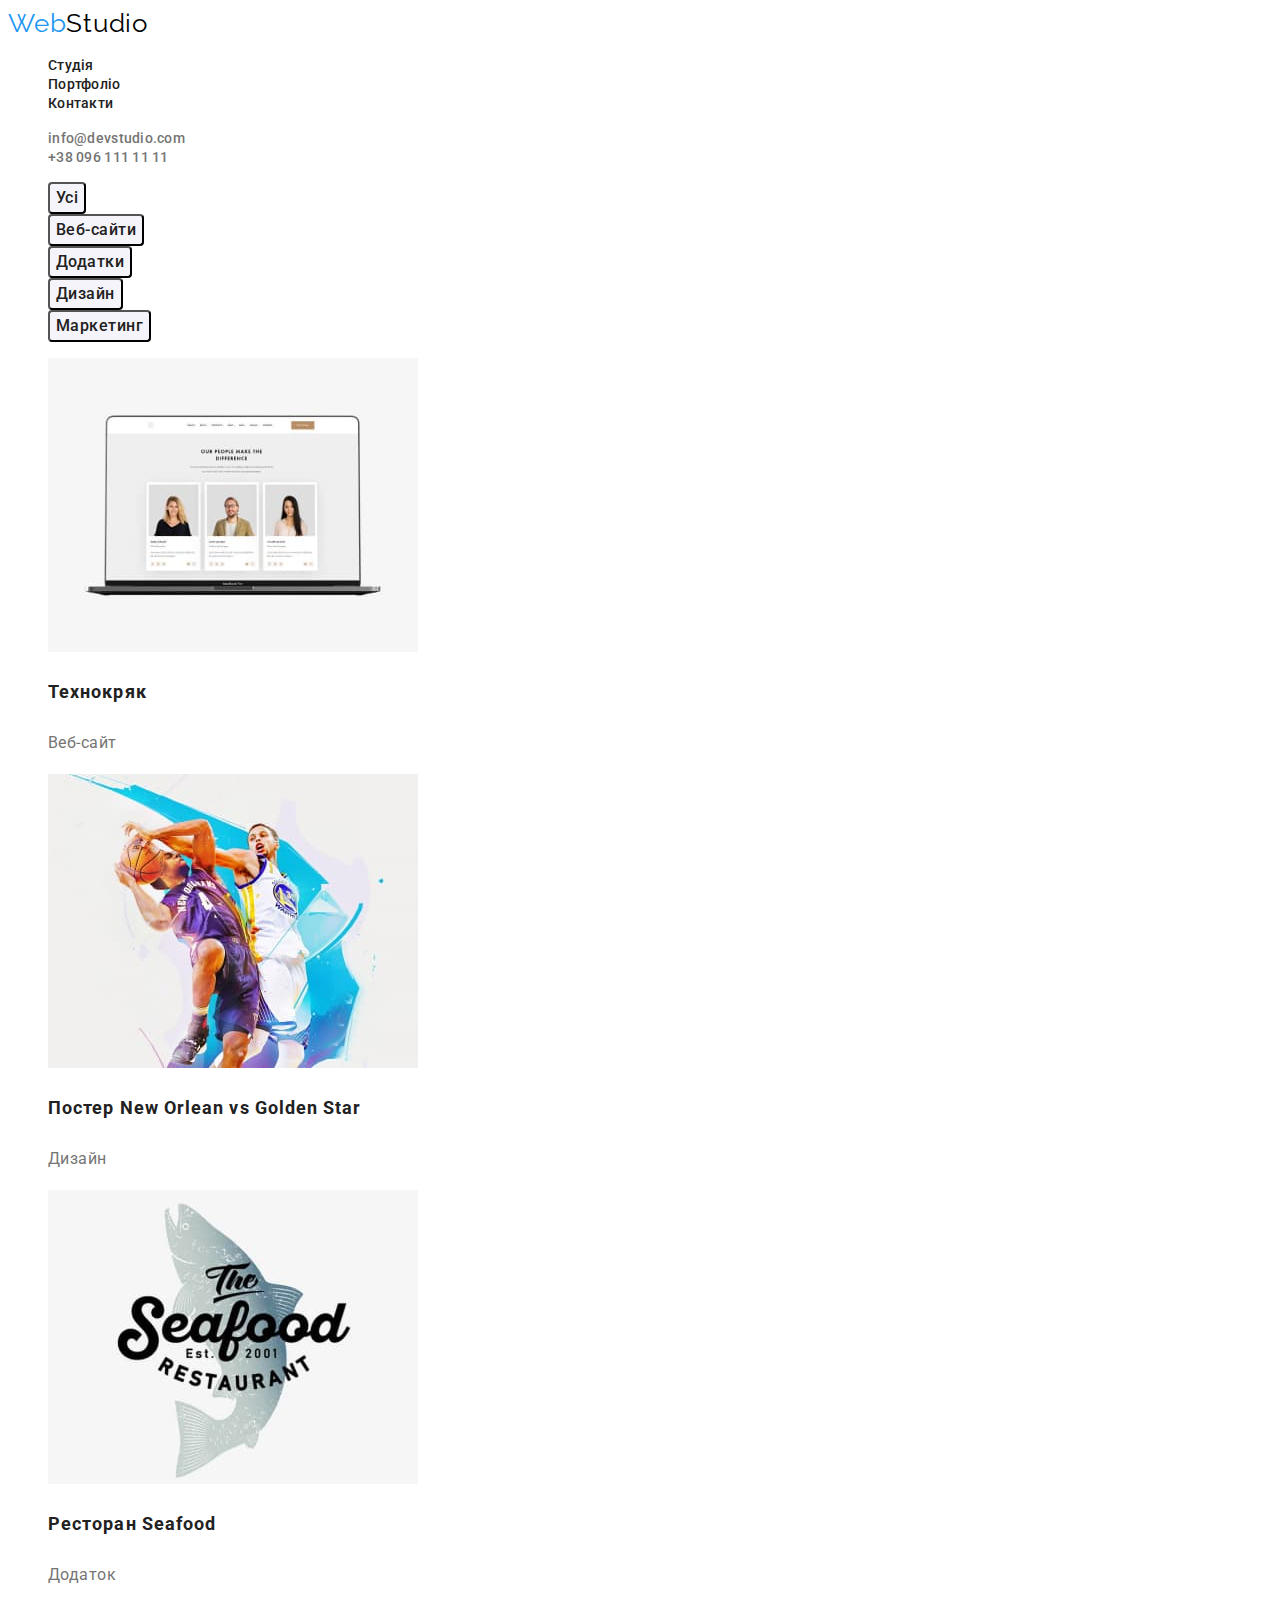
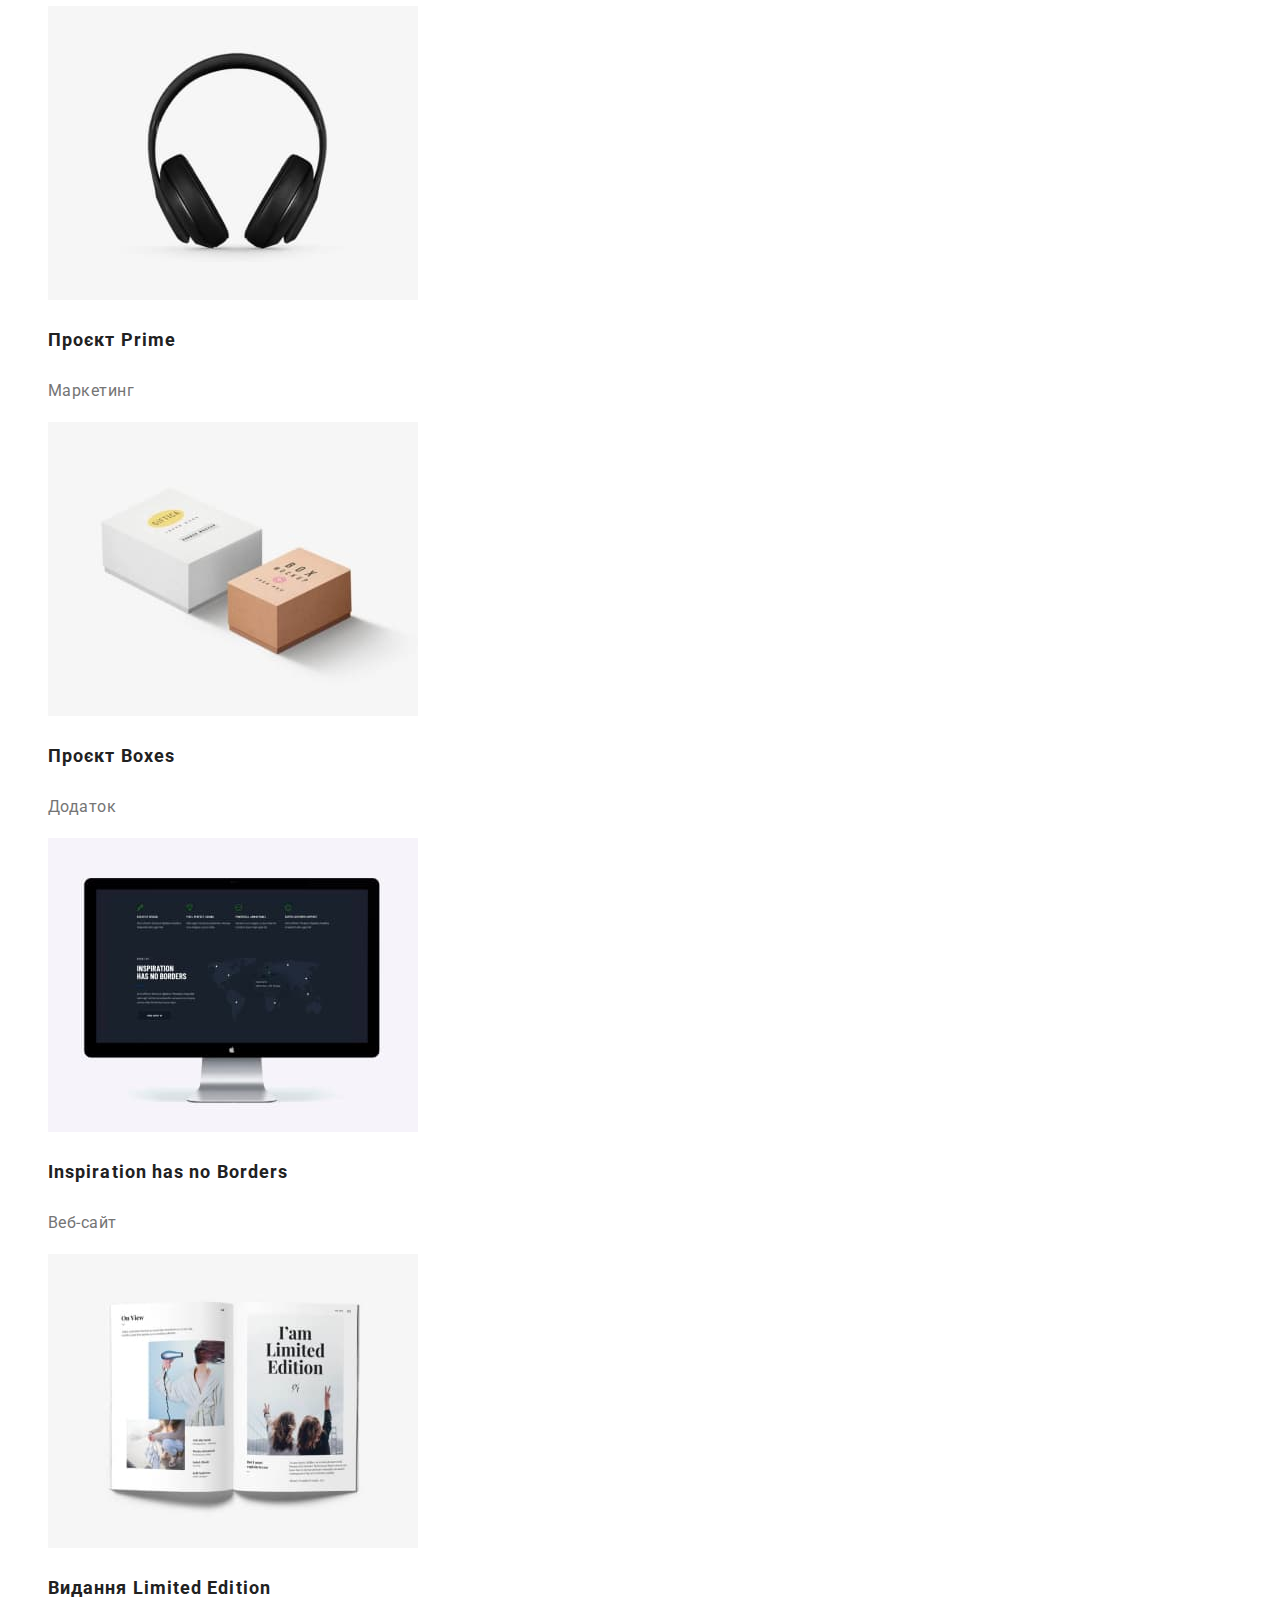
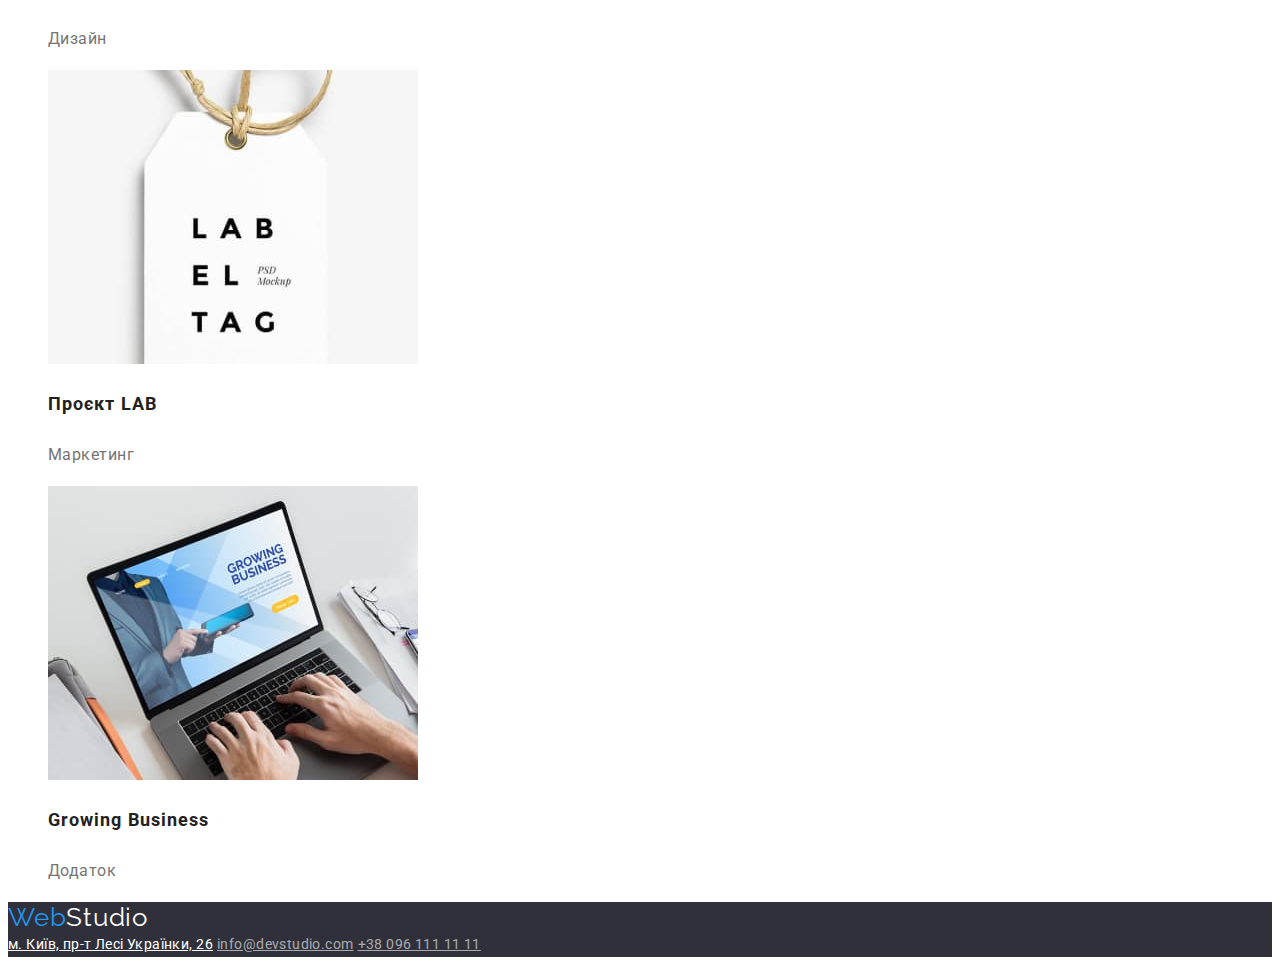
==== commit 49188cf3: "виправлення зауважень" ====
--- a/portfolio.html
+++ b/portfolio.html
@@ -17,7 +17,7 @@
     <!--  Верхня лінія  -->
     <header>
       <nav>
-        <a class="nav-link logo-font" href="./index.html">
+        <a class="logo-font" href="./index.html">
           <span class="logo-text-color">Web</span>Studio
         </a>
         <ul class="list">
@@ -34,17 +34,17 @@
       </nav>
       <ul class="list">
         <li>
-          <a class="header-link" href="mailto:info@devstudio.com"
+          <a class="contact-link" href="mailto:info@devstudio.com"
             >info@devstudio.com</a
           >
         </li>
         <li>
-          <a class="header-link" href="tel:+380961111111">+38 096 111 11 11</a>
+          <a class="contact-link" href="tel:+380961111111">+38 096 111 11 11</a>
         </li>
       </ul>
     </header>
     <main>
-      <!-- Фільтри -->
+      <!-- Приклади робіт -->
       <section>
         <h1 hidden>Селектори фільтрів</h1>
         <ul class="list">
@@ -64,9 +64,6 @@
             <button class="button button-font" type="button">Маркетинг</button>
           </li>
         </ul>
-      </section>
-      <!-- Приклади робіт -->
-      <section>
         <h2 hidden>Приклади робіт</h2>
         <ul class="list">
           <li>
@@ -182,10 +179,10 @@
     </main>
     <!-- Підвал -->
     <footer class="footer">
-      <a class="footer-link footer-logo" href="./index.html">
+      <a class="footer-logo" href="./index.html">
         <span class="logo-text-color">Web</span>Studio
       </a>
-      <address>
+      <address class="addr">
         <a class="footer-link footer-addr" href=""
           >м. Київ, пр-т Лесі Українки, 26</a
         >
--- a/css/styles.css
+++ b/css/styles.css
@@ -10,7 +10,7 @@
 body {
   background-color: #ffffff;
   color: var(--color-text);
-  font-family: "Roboto";
+  font-family: "Roboto", "Verdana", "Tahoma", sans-serif;
   font-style: normal;
 }
 
@@ -22,11 +22,16 @@
   color: var(--color-selected);
 }
 
-.logo-font,
+.logo-font {
+  color: #000000;
+  font-family: "Raleway";
+  font-size: 26px;
+  line-height: 1.192;
+  letter-spacing: 0.03em;
+  text-decoration: none;
+}
 .footer-logo {
   font-family: "Raleway";
-  font-style: normal;
-  font-weight: 700;
   font-size: 26px;
   line-height: 1.192;
   letter-spacing: 0.03em;
@@ -34,8 +39,6 @@
 }
 
 .nav-link,
-.header-link,
-.footer-link,
 .features-title {
   color: var(--color-title);
   font-weight: 500;
@@ -45,16 +48,23 @@
   text-decoration: none;
 }
 
+.contact-link {
+  color: var(--color-text);
+  font-weight: 500;
+  font-size: 14px;
+  line-height: 1.143;
+  letter-spacing: 0.02em;
+  text-decoration: none;
+}
+
 .features-title {
   color: var(--color-title);
-  font-weight: 700;
   font-size: 14px;
   line-height: 1.143;
   letter-spacing: 0.03em;
   text-transform: uppercase;
 }
 .features-text {
-  font-weight: 400;
   font-size: 14px;
   line-height: 1.714;
   letter-spacing: 0.03em;
@@ -63,7 +73,6 @@
 .work-title,
 .team-title {
   color: var(--color-title);
-  font-weight: 700;
   font-size: 36px;
   line-height: 1.166;
   text-align: center;
@@ -73,9 +82,16 @@
 .team-name {
   color: var(--color-title);
 }
-.team-text,
+
 .team-name {
   font-weight: 500;
+  font-size: 16px;
+  line-height: 1.188;
+  text-align: center;
+  letter-spacing: 0.03em;
+}
+.team-text {
+  font-weight: 400;
   font-size: 16px;
   line-height: 1.188;
   text-align: center;
@@ -84,8 +100,8 @@
 
 .nav-link:hover,
 .nav-link:focus,
-.header-link:hover,
-.header-link:focus {
+.contact-link:hover,
+.contact-link:focus {
   color: var(--color-selected);
 }
 
@@ -103,6 +119,7 @@
 }
 
 .button-font {
+  font-family: "Roboto";
   font-weight: 500;
   font-size: 16px;
   line-height: 1.625;
@@ -112,7 +129,6 @@
 
 .example-title {
   color: var(--color-title);
-  font-weight: 700;
   font-size: 18px;
   line-height: 2;
   letter-spacing: 0.06em;
@@ -120,7 +136,6 @@
 
 .example-text {
   color: var(--color-text);
-  font-weight: 400;
   font-size: 16px;
   line-height: 1.875;
   letter-spacing: 0.03em;
@@ -151,6 +166,7 @@
 }
 
 .head-button-font {
+  color: #ffffff;
   font-weight: 700;
   font-size: 16px;
   line-height: 1.875;
@@ -158,18 +174,20 @@
   letter-spacing: 0.06em;
 }
 
-.footer-mail,
-.footer-tel {
-  color: rgba(255, 255, 255, 0.6);
+.addr {
+  font-style: normal;
 }
 
-.footer-addr,
-.footer-mail,
-.footer-tel {
+.footer-link {
+  color: rgba(255, 255, 255, 0.6);
   font-weight: 400;
   font-size: 14px;
   line-height: 1.714;
   letter-spacing: 0.03em;
+}
+
+.footer-addr {
+  color: #ffffff;
 }
 
 .team {
